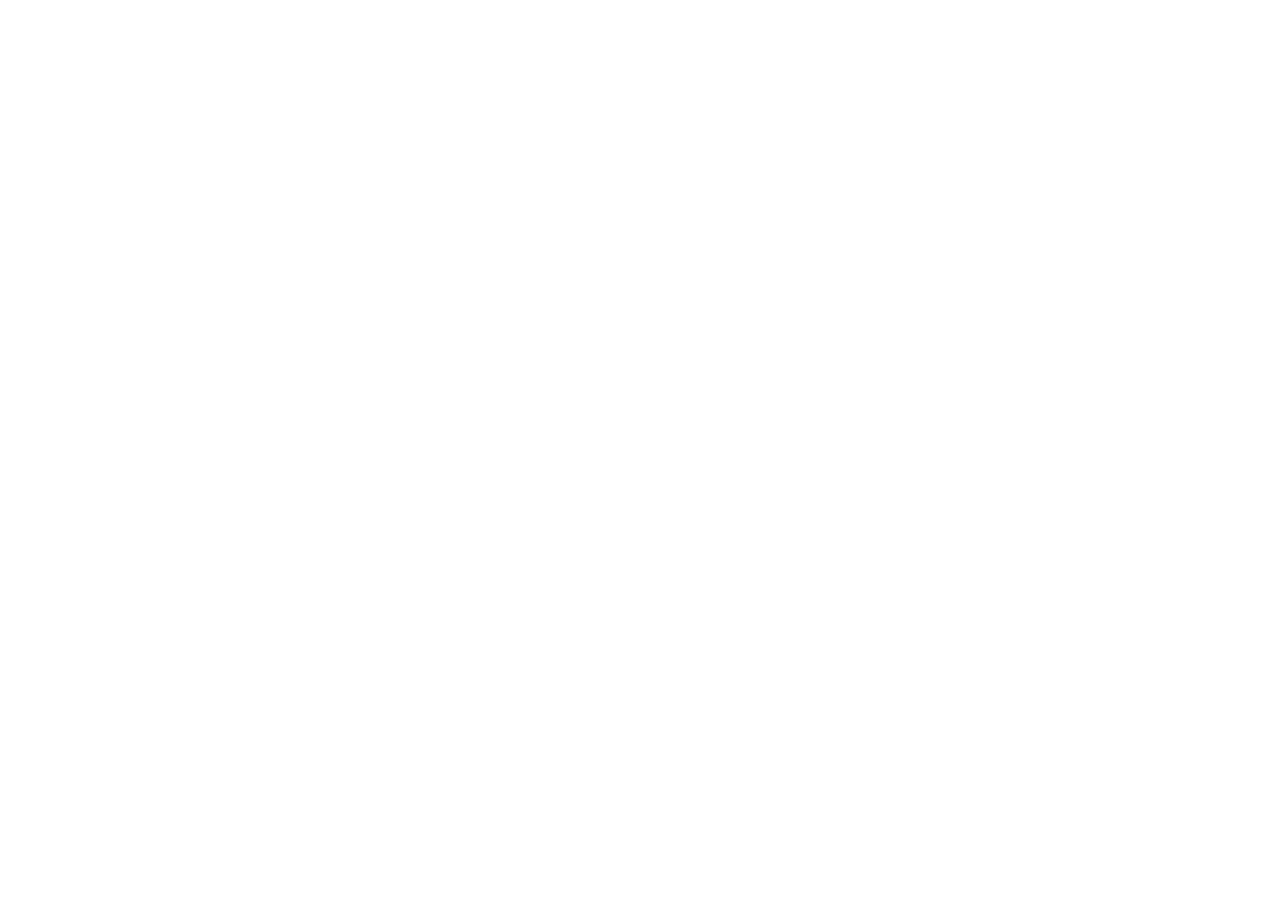
==== index.html @ 66a51fae "First public version" ====
<!DOCTYPE html>
<html>
    <head>
        <title>Counter Overlay</title>
        <meta charset="utf-8">
        <meta name="viewport" content="width=device-width, initial-scale=1.0">
        <link rel="icon" href="data:,">
        <link rel="stylesheet" href="style.css">
    </head>
    <body>
        <div class="counter">
            <div class="counter-title">Címek ma:</div>
            <div class="counter-value" id="counter-today">0</div>
            <div class="counter-extra">Címek összesen: <span id="counter-total">0</span></div>
        </div>
        <script type="module" src="app.js"></script>
    </body>
</html>
---- style.css ----
html, body {
    background: transparent;
    font-family: sans-serif;
    margin: 0;
    padding: 0;
    display: flex;
    justify-content: flex-start;
    align-items: stretch;
    width: 100vw;
    height: 100vh;
    overflow: hidden;
}

.counter {
    flex-grow: 1;
    background: #333;
    color: white;
    padding: 4vh 10vw;
    border-radius: 20px;
    text-align: center;
    box-shadow: 0 4px 10px rgba(0, 0, 0, 0.2);
    opacity: 0;
    transform: translateX(-100%);
    transition: opacity 0.5s ease, transform 0.5s ease;
    display: flex;
    flex-direction: column;
    justify-content: center;
    align-items: center;
}

.counter.visible {
    opacity: 1;
    transform: translateX(0);
}

.counter-title {
    font-size: 16vh;
    font-weight: bold;
}

.counter-value {
    font-size: 30vh;
    font-weight: bold;
    color: #89CFF0;
    margin: 5vh 0;
}

.counter-extra {
    font-size: 12vh;
}
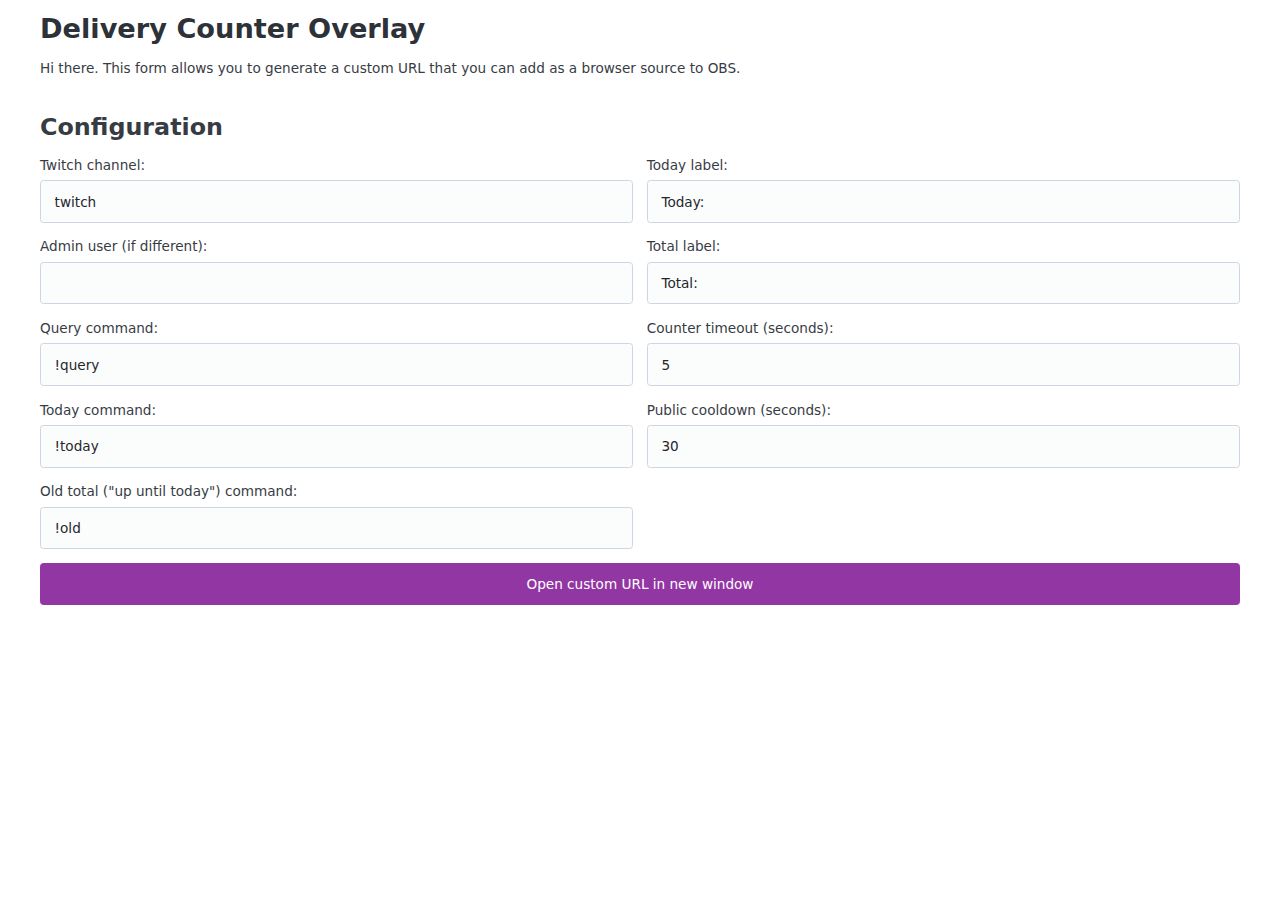
==== commit b9eea784: "Added configuration page & fixed stuff" ====
--- a/index.html
+++ b/index.html
@@ -1,18 +1,59 @@
 <!DOCTYPE html>
 <html>
-    <head>
-        <title>Counter Overlay</title>
-        <meta charset="utf-8">
-        <meta name="viewport" content="width=device-width, initial-scale=1.0">
-        <link rel="icon" href="data:,">
-        <link rel="stylesheet" href="style.css">
-    </head>
-    <body>
-        <div class="counter">
-            <div class="counter-title">Címek ma:</div>
-            <div class="counter-value" id="counter-today">0</div>
-            <div class="counter-extra">Címek összesen: <span id="counter-total">0</span></div>
-        </div>
-        <script type="module" src="app.js"></script>
-    </body>
+
+<head>
+    <title>Configuration | Delivery Counter Overlay</title>
+    <meta charset="utf-8">
+    <meta name="viewport" content="width=device-width, initial-scale=1.0">
+    <link rel="icon" href="data:,">
+    <link rel="stylesheet" href="pico.purple.min.css">
+    <style>
+        :root {
+            --pico-font-size: 85%
+        }
+    </style>
+</head>
+
+<body>
+    <main class="container">
+        <h1>Delivery Counter Overlay</h1>
+        <p>Hi there. This form allows you to generate a custom URL that you can add as a browser source to OBS.</p>
+        <h2>Configuration</h2>
+        <form action="overlay.html" method="get" target="_blank">
+            <div class="grid">
+                <div>
+                    <label for="channel">Twitch channel:</label>
+                    <input type="text" id="channel" name="channel" value="twitch" required><br>
+
+                    <label for="admin">Admin user (if different):</label>
+                    <input type="text" id="admin" name="admin" value=""><br>
+
+                    <label for="command-query">Query command:</label>
+                    <input type="text" id="command-query" name="cmd_query" value="!query" required><br>
+
+                    <label for="command-today">Today command:</label>
+                    <input type="text" id="command-today" name="cmd_today" value="!today" required><br>
+
+                    <label for="command-old">Old total ("up until today") command:</label>
+                    <input type="text" id="command-old" name="cmd_old" value="!old" required><br>
+                </div>
+                <div>
+                    <label for="label-today">Today label:</label>
+                    <input type="text" id="label-today" name="lbl_today" value="Today:" required><br>
+
+                    <label for="label-total">Total label:</label>
+                    <input type="text" id="label-total" name="lbl_total" value="Total:" required><br>
+
+                    <label for="counter-timeout">Counter timeout (seconds):</label>
+                    <input type="number" id="counter-timeout" name="timeout" value="5" min="1" required><br>
+
+                    <label for="public-cooldown">Public cooldown (seconds):</label>
+                    <input type="number" id="public-cooldown" name="cooldown" value="30" min="1" required><br>
+                </div>
+            </div>
+            <button type="submit">Open custom URL in new window</button>
+        </form>
+    </main>
+</body>
+
 </html>--- a/pico.purple.min.css
+++ b/pico.purple.min.css
@@ -0,0 +1,4 @@
+@charset "UTF-8";/*!
+ * Pico CSS ✨ v2.1.1 (https://picocss.com)
+ * Copyright 2019-2025 - Licensed under MIT
+ */:host,:root{--pico-font-family-emoji:"Apple Color Emoji","Segoe UI Emoji","Segoe UI Symbol","Noto Color Emoji";--pico-font-family-sans-serif:system-ui,"Segoe UI",Roboto,Oxygen,Ubuntu,Cantarell,Helvetica,Arial,"Helvetica Neue",sans-serif,var(--pico-font-family-emoji);--pico-font-family-monospace:ui-monospace,SFMono-Regular,"SF Mono",Menlo,Consolas,"Liberation Mono",monospace,var(--pico-font-family-emoji);--pico-font-family:var(--pico-font-family-sans-serif);--pico-line-height:1.5;--pico-font-weight:400;--pico-font-size:100%;--pico-text-underline-offset:0.1rem;--pico-border-radius:0.25rem;--pico-border-width:0.0625rem;--pico-outline-width:0.125rem;--pico-transition:0.2s ease-in-out;--pico-spacing:1rem;--pico-typography-spacing-vertical:1rem;--pico-block-spacing-vertical:var(--pico-spacing);--pico-block-spacing-horizontal:var(--pico-spacing);--pico-grid-column-gap:var(--pico-spacing);--pico-grid-row-gap:var(--pico-spacing);--pico-form-element-spacing-vertical:0.75rem;--pico-form-element-spacing-horizontal:1rem;--pico-group-box-shadow:0 0 0 rgba(0, 0, 0, 0);--pico-group-box-shadow-focus-with-button:0 0 0 var(--pico-outline-width) var(--pico-primary-focus);--pico-group-box-shadow-focus-with-input:0 0 0 0.0625rem var(--pico-form-element-border-color);--pico-modal-overlay-backdrop-filter:blur(0.375rem);--pico-nav-element-spacing-vertical:1rem;--pico-nav-element-spacing-horizontal:0.5rem;--pico-nav-link-spacing-vertical:0.5rem;--pico-nav-link-spacing-horizontal:0.5rem;--pico-nav-breadcrumb-divider:">";--pico-icon-checkbox:url("data:image/svg+xml,%3Csvg xmlns='http://www.w3.org/2000/svg' width='24' height='24' viewBox='0 0 24 24' fill='none' stroke='rgb(255, 255, 255)' stroke-width='4' stroke-linecap='round' stroke-linejoin='round'%3E%3Cpolyline points='20 6 9 17 4 12'%3E%3C/polyline%3E%3C/svg%3E");--pico-icon-minus:url("data:image/svg+xml,%3Csvg xmlns='http://www.w3.org/2000/svg' width='24' height='24' viewBox='0 0 24 24' fill='none' stroke='rgb(255, 255, 255)' stroke-width='4' stroke-linecap='round' stroke-linejoin='round'%3E%3Cline x1='5' y1='12' x2='19' y2='12'%3E%3C/line%3E%3C/svg%3E");--pico-icon-chevron:url("data:image/svg+xml,%3Csvg xmlns='http://www.w3.org/2000/svg' width='24' height='24' viewBox='0 0 24 24' fill='none' stroke='rgb(136, 145, 164)' stroke-width='2' stroke-linecap='round' stroke-linejoin='round'%3E%3Cpolyline points='6 9 12 15 18 9'%3E%3C/polyline%3E%3C/svg%3E");--pico-icon-date:url("data:image/svg+xml,%3Csvg xmlns='http://www.w3.org/2000/svg' width='24' height='24' viewBox='0 0 24 24' fill='none' stroke='rgb(136, 145, 164)' stroke-width='2' stroke-linecap='round' stroke-linejoin='round'%3E%3Crect x='3' y='4' width='18' height='18' rx='2' ry='2'%3E%3C/rect%3E%3Cline x1='16' y1='2' x2='16' y2='6'%3E%3C/line%3E%3Cline x1='8' y1='2' x2='8' y2='6'%3E%3C/line%3E%3Cline x1='3' y1='10' x2='21' y2='10'%3E%3C/line%3E%3C/svg%3E");--pico-icon-time:url("data:image/svg+xml,%3Csvg xmlns='http://www.w3.org/2000/svg' width='24' height='24' viewBox='0 0 24 24' fill='none' stroke='rgb(136, 145, 164)' stroke-width='2' stroke-linecap='round' stroke-linejoin='round'%3E%3Ccircle cx='12' cy='12' r='10'%3E%3C/circle%3E%3Cpolyline points='12 6 12 12 16 14'%3E%3C/polyline%3E%3C/svg%3E");--pico-icon-search:url("data:image/svg+xml,%3Csvg xmlns='http://www.w3.org/2000/svg' width='24' height='24' viewBox='0 0 24 24' fill='none' stroke='rgb(136, 145, 164)' stroke-width='1.5' stroke-linecap='round' stroke-linejoin='round'%3E%3Ccircle cx='11' cy='11' r='8'%3E%3C/circle%3E%3Cline x1='21' y1='21' x2='16.65' y2='16.65'%3E%3C/line%3E%3C/svg%3E");--pico-icon-close:url("data:image/svg+xml,%3Csvg xmlns='http://www.w3.org/2000/svg' width='24' height='24' viewBox='0 0 24 24' fill='none' stroke='rgb(136, 145, 164)' stroke-width='3' stroke-linecap='round' stroke-linejoin='round'%3E%3Cline x1='18' y1='6' x2='6' y2='18'%3E%3C/line%3E%3Cline x1='6' y1='6' x2='18' y2='18'%3E%3C/line%3E%3C/svg%3E");--pico-icon-loading:url("data:image/svg+xml,%3Csvg fill='none' height='24' width='24' viewBox='0 0 24 24' xmlns='http://www.w3.org/2000/svg' %3E%3Cstyle%3E g %7B animation: rotate 2s linear infinite; transform-origin: center center; %7D circle %7B stroke-dasharray: 75,100; stroke-dashoffset: -5; animation: dash 1.5s ease-in-out infinite; stroke-linecap: round; %7D @keyframes rotate %7B 0%25 %7B transform: rotate(0deg); %7D 100%25 %7B transform: rotate(360deg); %7D %7D @keyframes dash %7B 0%25 %7B stroke-dasharray: 1,100; stroke-dashoffset: 0; %7D 50%25 %7B stroke-dasharray: 44.5,100; stroke-dashoffset: -17.5; %7D 100%25 %7B stroke-dasharray: 44.5,100; stroke-dashoffset: -62; %7D %7D %3C/style%3E%3Cg%3E%3Ccircle cx='12' cy='12' r='10' fill='none' stroke='rgb(136, 145, 164)' stroke-width='4' /%3E%3C/g%3E%3C/svg%3E")}@media (min-width:576px){:host,:root{--pico-font-size:106.25%}}@media (min-width:768px){:host,:root{--pico-font-size:112.5%}}@media (min-width:1024px){:host,:root{--pico-font-size:118.75%}}@media (min-width:1280px){:host,:root{--pico-font-size:125%}}@media (min-width:1536px){:host,:root{--pico-font-size:131.25%}}a{--pico-text-decoration:underline}a.contrast,a.secondary{--pico-text-decoration:underline}small{--pico-font-size:0.875em}h1,h2,h3,h4,h5,h6{--pico-font-weight:700}h1{--pico-font-size:2rem;--pico-line-height:1.125;--pico-typography-spacing-top:3rem}h2{--pico-font-size:1.75rem;--pico-line-height:1.15;--pico-typography-spacing-top:2.625rem}h3{--pico-font-size:1.5rem;--pico-line-height:1.175;--pico-typography-spacing-top:2.25rem}h4{--pico-font-size:1.25rem;--pico-line-height:1.2;--pico-typography-spacing-top:1.874rem}h5{--pico-font-size:1.125rem;--pico-line-height:1.225;--pico-typography-spacing-top:1.6875rem}h6{--pico-font-size:1rem;--pico-line-height:1.25;--pico-typography-spacing-top:1.5rem}tfoot td,tfoot th,thead td,thead th{--pico-font-weight:600;--pico-border-width:0.1875rem}code,kbd,pre,samp{--pico-font-family:var(--pico-font-family-monospace)}kbd{--pico-font-weight:bolder}:where(select,textarea),input:not([type=submit],[type=button],[type=reset],[type=checkbox],[type=radio],[type=file]){--pico-outline-width:0.0625rem}[type=search]{--pico-border-radius:5rem}[type=checkbox],[type=radio]{--pico-border-width:0.125rem}[type=checkbox][role=switch]{--pico-border-width:0.1875rem}details.dropdown summary:not([role=button]){--pico-outline-width:0.0625rem}nav details.dropdown summary:focus-visible{--pico-outline-width:0.125rem}[role=search]{--pico-border-radius:5rem}[role=group]:has(button.secondary:focus,[type=submit].secondary:focus,[type=button].secondary:focus,[role=button].secondary:focus),[role=search]:has(button.secondary:focus,[type=submit].secondary:focus,[type=button].secondary:focus,[role=button].secondary:focus){--pico-group-box-shadow-focus-with-button:0 0 0 var(--pico-outline-width) var(--pico-secondary-focus)}[role=group]:has(button.contrast:focus,[type=submit].contrast:focus,[type=button].contrast:focus,[role=button].contrast:focus),[role=search]:has(button.contrast:focus,[type=submit].contrast:focus,[type=button].contrast:focus,[role=button].contrast:focus){--pico-group-box-shadow-focus-with-button:0 0 0 var(--pico-outline-width) var(--pico-contrast-focus)}[role=group] [role=button],[role=group] [type=button],[role=group] [type=submit],[role=group] button,[role=search] [role=button],[role=search] [type=button],[role=search] [type=submit],[role=search] button{--pico-form-element-spacing-horizontal:2rem}details summary[role=button]:not(.outline)::after{filter:brightness(0) invert(1)}[aria-busy=true]:not(input,select,textarea):is(button,[type=submit],[type=button],[type=reset],[role=button]):not(.outline)::before{filter:brightness(0) invert(1)}:host(:not([data-theme=dark])),:root:not([data-theme=dark]),[data-theme=light]{color-scheme:light;--pico-background-color:#fff;--pico-color:#373c44;--pico-text-selection-color:rgba(205, 104, 224, 0.25);--pico-muted-color:#646b79;--pico-muted-border-color:rgb(231, 234, 239.5);--pico-primary:#aa40bf;--pico-primary-background:#9236a4;--pico-primary-border:var(--pico-primary-background);--pico-primary-underline:rgba(170, 64, 191, 0.5);--pico-primary-hover:#802e90;--pico-primary-hover-background:#802e90;--pico-primary-hover-border:var(--pico-primary-hover-background);--pico-primary-hover-underline:var(--pico-primary-hover);--pico-primary-focus:rgba(205, 104, 224, 0.5);--pico-primary-inverse:#fff;--pico-secondary:#5d6b89;--pico-secondary-background:#525f7a;--pico-secondary-border:var(--pico-secondary-background);--pico-secondary-underline:rgba(93, 107, 137, 0.5);--pico-secondary-hover:#48536b;--pico-secondary-hover-background:#48536b;--pico-secondary-hover-border:var(--pico-secondary-hover-background);--pico-secondary-hover-underline:var(--pico-secondary-hover);--pico-secondary-focus:rgba(93, 107, 137, 0.25);--pico-secondary-inverse:#fff;--pico-contrast:#181c25;--pico-contrast-background:#181c25;--pico-contrast-border:var(--pico-contrast-background);--pico-contrast-underline:rgba(24, 28, 37, 0.5);--pico-contrast-hover:#000;--pico-contrast-hover-background:#000;--pico-contrast-hover-border:var(--pico-contrast-hover-background);--pico-contrast-hover-underline:var(--pico-secondary-hover);--pico-contrast-focus:rgba(93, 107, 137, 0.25);--pico-contrast-inverse:#fff;--pico-box-shadow:0.0145rem 0.029rem 0.174rem rgba(129, 145, 181, 0.01698),0.0335rem 0.067rem 0.402rem rgba(129, 145, 181, 0.024),0.0625rem 0.125rem 0.75rem rgba(129, 145, 181, 0.03),0.1125rem 0.225rem 1.35rem rgba(129, 145, 181, 0.036),0.2085rem 0.417rem 2.502rem rgba(129, 145, 181, 0.04302),0.5rem 1rem 6rem rgba(129, 145, 181, 0.06),0 0 0 0.0625rem rgba(129, 145, 181, 0.015);--pico-h1-color:#2d3138;--pico-h2-color:#373c44;--pico-h3-color:#424751;--pico-h4-color:#4d535e;--pico-h5-color:#5c6370;--pico-h6-color:#646b79;--pico-mark-background-color:rgb(252.5, 230.5, 191.5);--pico-mark-color:#0f1114;--pico-ins-color:rgb(28.5, 105.5, 84);--pico-del-color:rgb(136, 56.5, 53);--pico-blockquote-border-color:var(--pico-muted-border-color);--pico-blockquote-footer-color:var(--pico-muted-color);--pico-button-box-shadow:0 0 0 rgba(0, 0, 0, 0);--pico-button-hover-box-shadow:0 0 0 rgba(0, 0, 0, 0);--pico-table-border-color:var(--pico-muted-border-color);--pico-table-row-stripped-background-color:rgba(111, 120, 135, 0.0375);--pico-code-background-color:rgb(243, 244.5, 246.75);--pico-code-color:#646b79;--pico-code-kbd-background-color:var(--pico-color);--pico-code-kbd-color:var(--pico-background-color);--pico-form-element-background-color:rgb(251, 251.5, 252.25);--pico-form-element-selected-background-color:#dfe3eb;--pico-form-element-border-color:#cfd5e2;--pico-form-element-color:#23262c;--pico-form-element-placeholder-color:var(--pico-muted-color);--pico-form-element-active-background-color:#fff;--pico-form-element-active-border-color:var(--pico-primary-border);--pico-form-element-focus-color:var(--pico-primary-border);--pico-form-element-disabled-opacity:0.5;--pico-form-element-invalid-border-color:rgb(183.5, 105.5, 106.5);--pico-form-element-invalid-active-border-color:rgb(200.25, 79.25, 72.25);--pico-form-element-invalid-focus-color:var(--pico-form-element-invalid-active-border-color);--pico-form-element-valid-border-color:rgb(76, 154.5, 137.5);--pico-form-element-valid-active-border-color:rgb(39, 152.75, 118.75);--pico-form-element-valid-focus-color:var(--pico-form-element-valid-active-border-color);--pico-switch-background-color:#bfc7d9;--pico-switch-checked-background-color:var(--pico-primary-background);--pico-switch-color:#fff;--pico-switch-thumb-box-shadow:0 0 0 rgba(0, 0, 0, 0);--pico-range-border-color:#dfe3eb;--pico-range-active-border-color:#bfc7d9;--pico-range-thumb-border-color:var(--pico-background-color);--pico-range-thumb-color:var(--pico-secondary-background);--pico-range-thumb-active-color:var(--pico-primary-background);--pico-accordion-border-color:var(--pico-muted-border-color);--pico-accordion-active-summary-color:var(--pico-primary-hover);--pico-accordion-close-summary-color:var(--pico-color);--pico-accordion-open-summary-color:var(--pico-muted-color);--pico-card-background-color:var(--pico-background-color);--pico-card-border-color:var(--pico-muted-border-color);--pico-card-box-shadow:var(--pico-box-shadow);--pico-card-sectioning-background-color:rgb(251, 251.5, 252.25);--pico-dropdown-background-color:#fff;--pico-dropdown-border-color:#eff1f4;--pico-dropdown-box-shadow:var(--pico-box-shadow);--pico-dropdown-color:var(--pico-color);--pico-dropdown-hover-background-color:#eff1f4;--pico-loading-spinner-opacity:0.5;--pico-modal-overlay-background-color:rgba(232, 234, 237, 0.75);--pico-progress-background-color:#dfe3eb;--pico-progress-color:var(--pico-primary-background);--pico-tooltip-background-color:var(--pico-contrast-background);--pico-tooltip-color:var(--pico-contrast-inverse);--pico-icon-valid:url("data:image/svg+xml,%3Csvg xmlns='http://www.w3.org/2000/svg' width='24' height='24' viewBox='0 0 24 24' fill='none' stroke='rgb(76, 154.5, 137.5)' stroke-width='2' stroke-linecap='round' stroke-linejoin='round'%3E%3Cpolyline points='20 6 9 17 4 12'%3E%3C/polyline%3E%3C/svg%3E");--pico-icon-invalid:url("data:image/svg+xml,%3Csvg xmlns='http://www.w3.org/2000/svg' width='24' height='24' viewBox='0 0 24 24' fill='none' stroke='rgb(200.25, 79.25, 72.25)' stroke-width='2' stroke-linecap='round' stroke-linejoin='round'%3E%3Ccircle cx='12' cy='12' r='10'%3E%3C/circle%3E%3Cline x1='12' y1='8' x2='12' y2='12'%3E%3C/line%3E%3Cline x1='12' y1='16' x2='12.01' y2='16'%3E%3C/line%3E%3C/svg%3E")}:host(:not([data-theme=dark])) input:is([type=submit],[type=button],[type=reset],[type=checkbox],[type=radio],[type=file]),:root:not([data-theme=dark]) input:is([type=submit],[type=button],[type=reset],[type=checkbox],[type=radio],[type=file]),[data-theme=light] input:is([type=submit],[type=button],[type=reset],[type=checkbox],[type=radio],[type=file]){--pico-form-element-focus-color:var(--pico-primary-focus)}@media only screen and (prefers-color-scheme:dark){:host(:not([data-theme])),:root:not([data-theme]){color-scheme:dark;--pico-background-color:rgb(19, 22.5, 30.5);--pico-color:#c2c7d0;--pico-text-selection-color:rgba(212, 125, 228, 0.1875);--pico-muted-color:#7b8495;--pico-muted-border-color:#202632;--pico-primary:#d47de4;--pico-primary-background:#9236a4;--pico-primary-border:var(--pico-primary-background);--pico-primary-underline:rgba(212, 125, 228, 0.5);--pico-primary-hover:#e2a3eb;--pico-primary-hover-background:#aa40bf;--pico-primary-hover-border:var(--pico-primary-hover-background);--pico-primary-hover-underline:var(--pico-primary-hover);--pico-primary-focus:rgba(212, 125, 228, 0.375);--pico-primary-inverse:#fff;--pico-secondary:#969eaf;--pico-secondary-background:#525f7a;--pico-secondary-border:var(--pico-secondary-background);--pico-secondary-underline:rgba(150, 158, 175, 0.5);--pico-secondary-hover:#b3b9c5;--pico-secondary-hover-background:#5d6b89;--pico-secondary-hover-border:var(--pico-secondary-hover-background);--pico-secondary-hover-underline:var(--pico-secondary-hover);--pico-secondary-focus:rgba(144, 158, 190, 0.25);--pico-secondary-inverse:#fff;--pico-contrast:#dfe3eb;--pico-contrast-background:#eff1f4;--pico-contrast-border:var(--pico-contrast-background);--pico-contrast-underline:rgba(223, 227, 235, 0.5);--pico-contrast-hover:#fff;--pico-contrast-hover-background:#fff;--pico-contrast-hover-border:var(--pico-contrast-hover-background);--pico-contrast-hover-underline:var(--pico-contrast-hover);--pico-contrast-focus:rgba(207, 213, 226, 0.25);--pico-contrast-inverse:#000;--pico-box-shadow:0.0145rem 0.029rem 0.174rem rgba(7, 8.5, 12, 0.01698),0.0335rem 0.067rem 0.402rem rgba(7, 8.5, 12, 0.024),0.0625rem 0.125rem 0.75rem rgba(7, 8.5, 12, 0.03),0.1125rem 0.225rem 1.35rem rgba(7, 8.5, 12, 0.036),0.2085rem 0.417rem 2.502rem rgba(7, 8.5, 12, 0.04302),0.5rem 1rem 6rem rgba(7, 8.5, 12, 0.06),0 0 0 0.0625rem rgba(7, 8.5, 12, 0.015);--pico-h1-color:#f0f1f3;--pico-h2-color:#e0e3e7;--pico-h3-color:#c2c7d0;--pico-h4-color:#b3b9c5;--pico-h5-color:#a4acba;--pico-h6-color:#8891a4;--pico-mark-background-color:#014063;--pico-mark-color:#fff;--pico-ins-color:#62af9a;--pico-del-color:rgb(205.5, 126, 123);--pico-blockquote-border-color:var(--pico-muted-border-color);--pico-blockquote-footer-color:var(--pico-muted-color);--pico-button-box-shadow:0 0 0 rgba(0, 0, 0, 0);--pico-button-hover-box-shadow:0 0 0 rgba(0, 0, 0, 0);--pico-table-border-color:var(--pico-muted-border-color);--pico-table-row-stripped-background-color:rgba(111, 120, 135, 0.0375);--pico-code-background-color:rgb(26, 30.5, 40.25);--pico-code-color:#8891a4;--pico-code-kbd-background-color:var(--pico-color);--pico-code-kbd-color:var(--pico-background-color);--pico-form-element-background-color:rgb(28, 33, 43.5);--pico-form-element-selected-background-color:#2a3140;--pico-form-element-border-color:#2a3140;--pico-form-element-color:#e0e3e7;--pico-form-element-placeholder-color:#8891a4;--pico-form-element-active-background-color:rgb(26, 30.5, 40.25);--pico-form-element-active-border-color:var(--pico-primary-border);--pico-form-element-focus-color:var(--pico-primary-border);--pico-form-element-disabled-opacity:0.5;--pico-form-element-invalid-border-color:rgb(149.5, 74, 80);--pico-form-element-invalid-active-border-color:rgb(183.25, 63.5, 59);--pico-form-element-invalid-focus-color:var(--pico-form-element-invalid-active-border-color);--pico-form-element-valid-border-color:#2a7b6f;--pico-form-element-valid-active-border-color:rgb(22, 137, 105.5);--pico-form-element-valid-focus-color:var(--pico-form-element-valid-active-border-color);--pico-switch-background-color:#333c4e;--pico-switch-checked-background-color:var(--pico-primary-background);--pico-switch-color:#fff;--pico-switch-thumb-box-shadow:0 0 0 rgba(0, 0, 0, 0);--pico-range-border-color:#202632;--pico-range-active-border-color:#2a3140;--pico-range-thumb-border-color:var(--pico-background-color);--pico-range-thumb-color:var(--pico-secondary-background);--pico-range-thumb-active-color:var(--pico-primary-background);--pico-accordion-border-color:var(--pico-muted-border-color);--pico-accordion-active-summary-color:var(--pico-primary-hover);--pico-accordion-close-summary-color:var(--pico-color);--pico-accordion-open-summary-color:var(--pico-muted-color);--pico-card-background-color:#181c25;--pico-card-border-color:var(--pico-card-background-color);--pico-card-box-shadow:var(--pico-box-shadow);--pico-card-sectioning-background-color:rgb(26, 30.5, 40.25);--pico-dropdown-background-color:#181c25;--pico-dropdown-border-color:#202632;--pico-dropdown-box-shadow:var(--pico-box-shadow);--pico-dropdown-color:var(--pico-color);--pico-dropdown-hover-background-color:#202632;--pico-loading-spinner-opacity:0.5;--pico-modal-overlay-background-color:rgba(7.5, 8.5, 10, 0.75);--pico-progress-background-color:#202632;--pico-progress-color:var(--pico-primary-background);--pico-tooltip-background-color:var(--pico-contrast-background);--pico-tooltip-color:var(--pico-contrast-inverse);--pico-icon-valid:url("data:image/svg+xml,%3Csvg xmlns='http://www.w3.org/2000/svg' width='24' height='24' viewBox='0 0 24 24' fill='none' stroke='rgb(42, 123, 111)' stroke-width='2' stroke-linecap='round' stroke-linejoin='round'%3E%3Cpolyline points='20 6 9 17 4 12'%3E%3C/polyline%3E%3C/svg%3E");--pico-icon-invalid:url("data:image/svg+xml,%3Csvg xmlns='http://www.w3.org/2000/svg' width='24' height='24' viewBox='0 0 24 24' fill='none' stroke='rgb(149.5, 74, 80)' stroke-width='2' stroke-linecap='round' stroke-linejoin='round'%3E%3Ccircle cx='12' cy='12' r='10'%3E%3C/circle%3E%3Cline x1='12' y1='8' x2='12' y2='12'%3E%3C/line%3E%3Cline x1='12' y1='16' x2='12.01' y2='16'%3E%3C/line%3E%3C/svg%3E")}:host(:not([data-theme])) input:is([type=submit],[type=button],[type=reset],[type=checkbox],[type=radio],[type=file]),:root:not([data-theme]) input:is([type=submit],[type=button],[type=reset],[type=checkbox],[type=radio],[type=file]){--pico-form-element-focus-color:var(--pico-primary-focus)}:host(:not([data-theme])) details summary[role=button].contrast:not(.outline)::after,:root:not([data-theme]) details summary[role=button].contrast:not(.outline)::after{filter:brightness(0)}:host(:not([data-theme])) [aria-busy=true]:not(input,select,textarea).contrast:is(button,[type=submit],[type=button],[type=reset],[role=button]):not(.outline)::before,:root:not([data-theme]) [aria-busy=true]:not(input,select,textarea).contrast:is(button,[type=submit],[type=button],[type=reset],[role=button]):not(.outline)::before{filter:brightness(0)}}[data-theme=dark]{color-scheme:dark;--pico-background-color:rgb(19, 22.5, 30.5);--pico-color:#c2c7d0;--pico-text-selection-color:rgba(212, 125, 228, 0.1875);--pico-muted-color:#7b8495;--pico-muted-border-color:#202632;--pico-primary:#d47de4;--pico-primary-background:#9236a4;--pico-primary-border:var(--pico-primary-background);--pico-primary-underline:rgba(212, 125, 228, 0.5);--pico-primary-hover:#e2a3eb;--pico-primary-hover-background:#aa40bf;--pico-primary-hover-border:var(--pico-primary-hover-background);--pico-primary-hover-underline:var(--pico-primary-hover);--pico-primary-focus:rgba(212, 125, 228, 0.375);--pico-primary-inverse:#fff;--pico-secondary:#969eaf;--pico-secondary-background:#525f7a;--pico-secondary-border:var(--pico-secondary-background);--pico-secondary-underline:rgba(150, 158, 175, 0.5);--pico-secondary-hover:#b3b9c5;--pico-secondary-hover-background:#5d6b89;--pico-secondary-hover-border:var(--pico-secondary-hover-background);--pico-secondary-hover-underline:var(--pico-secondary-hover);--pico-secondary-focus:rgba(144, 158, 190, 0.25);--pico-secondary-inverse:#fff;--pico-contrast:#dfe3eb;--pico-contrast-background:#eff1f4;--pico-contrast-border:var(--pico-contrast-background);--pico-contrast-underline:rgba(223, 227, 235, 0.5);--pico-contrast-hover:#fff;--pico-contrast-hover-background:#fff;--pico-contrast-hover-border:var(--pico-contrast-hover-background);--pico-contrast-hover-underline:var(--pico-contrast-hover);--pico-contrast-focus:rgba(207, 213, 226, 0.25);--pico-contrast-inverse:#000;--pico-box-shadow:0.0145rem 0.029rem 0.174rem rgba(7, 8.5, 12, 0.01698),0.0335rem 0.067rem 0.402rem rgba(7, 8.5, 12, 0.024),0.0625rem 0.125rem 0.75rem rgba(7, 8.5, 12, 0.03),0.1125rem 0.225rem 1.35rem rgba(7, 8.5, 12, 0.036),0.2085rem 0.417rem 2.502rem rgba(7, 8.5, 12, 0.04302),0.5rem 1rem 6rem rgba(7, 8.5, 12, 0.06),0 0 0 0.0625rem rgba(7, 8.5, 12, 0.015);--pico-h1-color:#f0f1f3;--pico-h2-color:#e0e3e7;--pico-h3-color:#c2c7d0;--pico-h4-color:#b3b9c5;--pico-h5-color:#a4acba;--pico-h6-color:#8891a4;--pico-mark-background-color:#014063;--pico-mark-color:#fff;--pico-ins-color:#62af9a;--pico-del-color:rgb(205.5, 126, 123);--pico-blockquote-border-color:var(--pico-muted-border-color);--pico-blockquote-footer-color:var(--pico-muted-color);--pico-button-box-shadow:0 0 0 rgba(0, 0, 0, 0);--pico-button-hover-box-shadow:0 0 0 rgba(0, 0, 0, 0);--pico-table-border-color:var(--pico-muted-border-color);--pico-table-row-stripped-background-color:rgba(111, 120, 135, 0.0375);--pico-code-background-color:rgb(26, 30.5, 40.25);--pico-code-color:#8891a4;--pico-code-kbd-background-color:var(--pico-color);--pico-code-kbd-color:var(--pico-background-color);--pico-form-element-background-color:rgb(28, 33, 43.5);--pico-form-element-selected-background-color:#2a3140;--pico-form-element-border-color:#2a3140;--pico-form-element-color:#e0e3e7;--pico-form-element-placeholder-color:#8891a4;--pico-form-element-active-background-color:rgb(26, 30.5, 40.25);--pico-form-element-active-border-color:var(--pico-primary-border);--pico-form-element-focus-color:var(--pico-primary-border);--pico-form-element-disabled-opacity:0.5;--pico-form-element-invalid-border-color:rgb(149.5, 74, 80);--pico-form-element-invalid-active-border-color:rgb(183.25, 63.5, 59);--pico-form-element-invalid-focus-color:var(--pico-form-element-invalid-active-border-color);--pico-form-element-valid-border-color:#2a7b6f;--pico-form-element-valid-active-border-color:rgb(22, 137, 105.5);--pico-form-element-valid-focus-color:var(--pico-form-element-valid-active-border-color);--pico-switch-background-color:#333c4e;--pico-switch-checked-background-color:var(--pico-primary-background);--pico-switch-color:#fff;--pico-switch-thumb-box-shadow:0 0 0 rgba(0, 0, 0, 0);--pico-range-border-color:#202632;--pico-range-active-border-color:#2a3140;--pico-range-thumb-border-color:var(--pico-background-color);--pico-range-thumb-color:var(--pico-secondary-background);--pico-range-thumb-active-color:var(--pico-primary-background);--pico-accordion-border-color:var(--pico-muted-border-color);--pico-accordion-active-summary-color:var(--pico-primary-hover);--pico-accordion-close-summary-color:var(--pico-color);--pico-accordion-open-summary-color:var(--pico-muted-color);--pico-card-background-color:#181c25;--pico-card-border-color:var(--pico-card-background-color);--pico-card-box-shadow:var(--pico-box-shadow);--pico-card-sectioning-background-color:rgb(26, 30.5, 40.25);--pico-dropdown-background-color:#181c25;--pico-dropdown-border-color:#202632;--pico-dropdown-box-shadow:var(--pico-box-shadow);--pico-dropdown-color:var(--pico-color);--pico-dropdown-hover-background-color:#202632;--pico-loading-spinner-opacity:0.5;--pico-modal-overlay-background-color:rgba(7.5, 8.5, 10, 0.75);--pico-progress-background-color:#202632;--pico-progress-color:var(--pico-primary-background);--pico-tooltip-background-color:var(--pico-contrast-background);--pico-tooltip-color:var(--pico-contrast-inverse);--pico-icon-valid:url("data:image/svg+xml,%3Csvg xmlns='http://www.w3.org/2000/svg' width='24' height='24' viewBox='0 0 24 24' fill='none' stroke='rgb(42, 123, 111)' stroke-width='2' stroke-linecap='round' stroke-linejoin='round'%3E%3Cpolyline points='20 6 9 17 4 12'%3E%3C/polyline%3E%3C/svg%3E");--pico-icon-invalid:url("data:image/svg+xml,%3Csvg xmlns='http://www.w3.org/2000/svg' width='24' height='24' viewBox='0 0 24 24' fill='none' stroke='rgb(149.5, 74, 80)' stroke-width='2' stroke-linecap='round' stroke-linejoin='round'%3E%3Ccircle cx='12' cy='12' r='10'%3E%3C/circle%3E%3Cline x1='12' y1='8' x2='12' y2='12'%3E%3C/line%3E%3Cline x1='12' y1='16' x2='12.01' y2='16'%3E%3C/line%3E%3C/svg%3E")}[data-theme=dark] input:is([type=submit],[type=button],[type=reset],[type=checkbox],[type=radio],[type=file]){--pico-form-element-focus-color:var(--pico-primary-focus)}[data-theme=dark] details summary[role=button].contrast:not(.outline)::after{filter:brightness(0)}[data-theme=dark] [aria-busy=true]:not(input,select,textarea).contrast:is(button,[type=submit],[type=button],[type=reset],[role=button]):not(.outline)::before{filter:brightness(0)}[type=checkbox],[type=radio],[type=range],progress{accent-color:var(--pico-primary)}*,::after,::before{box-sizing:border-box;background-repeat:no-repeat}::after,::before{text-decoration:inherit;vertical-align:inherit}:where(:host),:where(:root){-webkit-tap-highlight-color:transparent;-webkit-text-size-adjust:100%;-moz-text-size-adjust:100%;text-size-adjust:100%;background-color:var(--pico-background-color);color:var(--pico-color);font-weight:var(--pico-font-weight);font-size:var(--pico-font-size);line-height:var(--pico-line-height);font-family:var(--pico-font-family);text-underline-offset:var(--pico-text-underline-offset);text-rendering:optimizeLegibility;overflow-wrap:break-word;-moz-tab-size:4;-o-tab-size:4;tab-size:4}body{width:100%;margin:0}main{display:block}body>footer,body>header,body>main{padding-block:var(--pico-block-spacing-vertical)}section{margin-bottom:var(--pico-block-spacing-vertical)}.container,.container-fluid{width:100%;margin-right:auto;margin-left:auto;padding-right:var(--pico-spacing);padding-left:var(--pico-spacing)}@media (min-width:576px){.container{max-width:510px;padding-right:0;padding-left:0}}@media (min-width:768px){.container{max-width:700px}}@media (min-width:1024px){.container{max-width:950px}}@media (min-width:1280px){.container{max-width:1200px}}@media (min-width:1536px){.container{max-width:1450px}}.grid{grid-column-gap:var(--pico-grid-column-gap);grid-row-gap:var(--pico-grid-row-gap);display:grid;grid-template-columns:1fr}@media (min-width:768px){.grid{grid-template-columns:repeat(auto-fit,minmax(0%,1fr))}}.grid>*{min-width:0}.overflow-auto{overflow:auto}b,strong{font-weight:bolder}sub,sup{position:relative;font-size:.75em;line-height:0;vertical-align:baseline}sub{bottom:-.25em}sup{top:-.5em}address,blockquote,dl,ol,p,pre,table,ul{margin-top:0;margin-bottom:var(--pico-typography-spacing-vertical);color:var(--pico-color);font-style:normal;font-weight:var(--pico-font-weight)}h1,h2,h3,h4,h5,h6{margin-top:0;margin-bottom:var(--pico-typography-spacing-vertical);color:var(--pico-color);font-weight:var(--pico-font-weight);font-size:var(--pico-font-size);line-height:var(--pico-line-height);font-family:var(--pico-font-family)}h1{--pico-color:var(--pico-h1-color)}h2{--pico-color:var(--pico-h2-color)}h3{--pico-color:var(--pico-h3-color)}h4{--pico-color:var(--pico-h4-color)}h5{--pico-color:var(--pico-h5-color)}h6{--pico-color:var(--pico-h6-color)}:where(article,address,blockquote,dl,figure,form,ol,p,pre,table,ul)~:is(h1,h2,h3,h4,h5,h6){margin-top:var(--pico-typography-spacing-top)}p{margin-bottom:var(--pico-typography-spacing-vertical)}hgroup{margin-bottom:var(--pico-typography-spacing-vertical)}hgroup>*{margin-top:0;margin-bottom:0}hgroup>:not(:first-child):last-child{--pico-color:var(--pico-muted-color);--pico-font-weight:unset;font-size:1rem}:where(ol,ul) li{margin-bottom:calc(var(--pico-typography-spacing-vertical) * .25)}:where(dl,ol,ul) :where(dl,ol,ul){margin:0;margin-top:calc(var(--pico-typography-spacing-vertical) * .25)}ul li{list-style:square}mark{padding:.125rem .25rem;background-color:var(--pico-mark-background-color);color:var(--pico-mark-color);vertical-align:baseline}blockquote{display:block;margin:var(--pico-typography-spacing-vertical) 0;padding:var(--pico-spacing);border-right:none;border-left:.25rem solid var(--pico-blockquote-border-color);border-inline-start:0.25rem solid var(--pico-blockquote-border-color);border-inline-end:none}blockquote footer{margin-top:calc(var(--pico-typography-spacing-vertical) * .5);color:var(--pico-blockquote-footer-color)}abbr[title]{border-bottom:1px dotted;text-decoration:none;cursor:help}ins{color:var(--pico-ins-color);text-decoration:none}del{color:var(--pico-del-color)}::-moz-selection{background-color:var(--pico-text-selection-color)}::selection{background-color:var(--pico-text-selection-color)}:where(a:not([role=button])),[role=link]{--pico-color:var(--pico-primary);--pico-background-color:transparent;--pico-underline:var(--pico-primary-underline);outline:0;background-color:var(--pico-background-color);color:var(--pico-color);-webkit-text-decoration:var(--pico-text-decoration);text-decoration:var(--pico-text-decoration);text-decoration-color:var(--pico-underline);text-underline-offset:0.125em;transition:background-color var(--pico-transition),color var(--pico-transition),box-shadow var(--pico-transition),-webkit-text-decoration var(--pico-transition);transition:background-color var(--pico-transition),color var(--pico-transition),text-decoration var(--pico-transition),box-shadow var(--pico-transition);transition:background-color var(--pico-transition),color var(--pico-transition),text-decoration var(--pico-transition),box-shadow var(--pico-transition),-webkit-text-decoration var(--pico-transition)}:where(a:not([role=button])):is([aria-current]:not([aria-current=false]),:hover,:active,:focus),[role=link]:is([aria-current]:not([aria-current=false]),:hover,:active,:focus){--pico-color:var(--pico-primary-hover);--pico-underline:var(--pico-primary-hover-underline);--pico-text-decoration:underline}:where(a:not([role=button])):focus-visible,[role=link]:focus-visible{box-shadow:0 0 0 var(--pico-outline-width) var(--pico-primary-focus)}:where(a:not([role=button])).secondary,[role=link].secondary{--pico-color:var(--pico-secondary);--pico-underline:var(--pico-secondary-underline)}:where(a:not([role=button])).secondary:is([aria-current]:not([aria-current=false]),:hover,:active,:focus),[role=link].secondary:is([aria-current]:not([aria-current=false]),:hover,:active,:focus){--pico-color:var(--pico-secondary-hover);--pico-underline:var(--pico-secondary-hover-underline)}:where(a:not([role=button])).contrast,[role=link].contrast{--pico-color:var(--pico-contrast);--pico-underline:var(--pico-contrast-underline)}:where(a:not([role=button])).contrast:is([aria-current]:not([aria-current=false]),:hover,:active,:focus),[role=link].contrast:is([aria-current]:not([aria-current=false]),:hover,:active,:focus){--pico-color:var(--pico-contrast-hover);--pico-underline:var(--pico-contrast-hover-underline)}a[role=button]{display:inline-block}button{margin:0;overflow:visible;font-family:inherit;text-transform:none}[type=button],[type=reset],[type=submit],button{-webkit-appearance:button}[role=button],[type=button],[type=file]::file-selector-button,[type=reset],[type=submit],button{--pico-background-color:var(--pico-primary-background);--pico-border-color:var(--pico-primary-border);--pico-color:var(--pico-primary-inverse);--pico-box-shadow:var(--pico-button-box-shadow, 0 0 0 rgba(0, 0, 0, 0));padding:var(--pico-form-element-spacing-vertical) var(--pico-form-element-spacing-horizontal);border:var(--pico-border-width) solid var(--pico-border-color);border-radius:var(--pico-border-radius);outline:0;background-color:var(--pico-background-color);box-shadow:var(--pico-box-shadow);color:var(--pico-color);font-weight:var(--pico-font-weight);font-size:1rem;line-height:var(--pico-line-height);text-align:center;text-decoration:none;cursor:pointer;-webkit-user-select:none;-moz-user-select:none;user-select:none;transition:background-color var(--pico-transition),border-color var(--pico-transition),color var(--pico-transition),box-shadow var(--pico-transition)}[role=button]:is(:hover,:active,:focus),[role=button]:is([aria-current]:not([aria-current=false])),[type=button]:is(:hover,:active,:focus),[type=button]:is([aria-current]:not([aria-current=false])),[type=file]::file-selector-button:is(:hover,:active,:focus),[type=file]::file-selector-button:is([aria-current]:not([aria-current=false])),[type=reset]:is(:hover,:active,:focus),[type=reset]:is([aria-current]:not([aria-current=false])),[type=submit]:is(:hover,:active,:focus),[type=submit]:is([aria-current]:not([aria-current=false])),button:is(:hover,:active,:focus),button:is([aria-current]:not([aria-current=false])){--pico-background-color:var(--pico-primary-hover-background);--pico-border-color:var(--pico-primary-hover-border);--pico-box-shadow:var(--pico-button-hover-box-shadow, 0 0 0 rgba(0, 0, 0, 0));--pico-color:var(--pico-primary-inverse)}[role=button]:focus,[role=button]:is([aria-current]:not([aria-current=false])):focus,[type=button]:focus,[type=button]:is([aria-current]:not([aria-current=false])):focus,[type=file]::file-selector-button:focus,[type=file]::file-selector-button:is([aria-current]:not([aria-current=false])):focus,[type=reset]:focus,[type=reset]:is([aria-current]:not([aria-current=false])):focus,[type=submit]:focus,[type=submit]:is([aria-current]:not([aria-current=false])):focus,button:focus,button:is([aria-current]:not([aria-current=false])):focus{--pico-box-shadow:var(--pico-button-hover-box-shadow, 0 0 0 rgba(0, 0, 0, 0)),0 0 0 var(--pico-outline-width) var(--pico-primary-focus)}[type=button],[type=reset],[type=submit]{margin-bottom:var(--pico-spacing)}:is(button,[type=submit],[type=button],[role=button]).secondary,[type=file]::file-selector-button,[type=reset]{--pico-background-color:var(--pico-secondary-background);--pico-border-color:var(--pico-secondary-border);--pico-color:var(--pico-secondary-inverse);cursor:pointer}:is(button,[type=submit],[type=button],[role=button]).secondary:is([aria-current]:not([aria-current=false]),:hover,:active,:focus),[type=file]::file-selector-button:is([aria-current]:not([aria-current=false]),:hover,:active,:focus),[type=reset]:is([aria-current]:not([aria-current=false]),:hover,:active,:focus){--pico-background-color:var(--pico-secondary-hover-background);--pico-border-color:var(--pico-secondary-hover-border);--pico-color:var(--pico-secondary-inverse)}:is(button,[type=submit],[type=button],[role=button]).secondary:focus,:is(button,[type=submit],[type=button],[role=button]).secondary:is([aria-current]:not([aria-current=false])):focus,[type=file]::file-selector-button:focus,[type=file]::file-selector-button:is([aria-current]:not([aria-current=false])):focus,[type=reset]:focus,[type=reset]:is([aria-current]:not([aria-current=false])):focus{--pico-box-shadow:var(--pico-button-hover-box-shadow, 0 0 0 rgba(0, 0, 0, 0)),0 0 0 var(--pico-outline-width) var(--pico-secondary-focus)}:is(button,[type=submit],[type=button],[role=button]).contrast{--pico-background-color:var(--pico-contrast-background);--pico-border-color:var(--pico-contrast-border);--pico-color:var(--pico-contrast-inverse)}:is(button,[type=submit],[type=button],[role=button]).contrast:is([aria-current]:not([aria-current=false]),:hover,:active,:focus){--pico-background-color:var(--pico-contrast-hover-background);--pico-border-color:var(--pico-contrast-hover-border);--pico-color:var(--pico-contrast-inverse)}:is(button,[type=submit],[type=button],[role=button]).contrast:focus,:is(button,[type=submit],[type=button],[role=button]).contrast:is([aria-current]:not([aria-current=false])):focus{--pico-box-shadow:var(--pico-button-hover-box-shadow, 0 0 0 rgba(0, 0, 0, 0)),0 0 0 var(--pico-outline-width) var(--pico-contrast-focus)}:is(button,[type=submit],[type=button],[role=button]).outline,[type=reset].outline{--pico-background-color:transparent;--pico-color:var(--pico-primary);--pico-border-color:var(--pico-primary)}:is(button,[type=submit],[type=button],[role=button]).outline:is([aria-current]:not([aria-current=false]),:hover,:active,:focus),[type=reset].outline:is([aria-current]:not([aria-current=false]),:hover,:active,:focus){--pico-background-color:transparent;--pico-color:var(--pico-primary-hover);--pico-border-color:var(--pico-primary-hover)}:is(button,[type=submit],[type=button],[role=button]).outline.secondary,[type=reset].outline{--pico-color:var(--pico-secondary);--pico-border-color:var(--pico-secondary)}:is(button,[type=submit],[type=button],[role=button]).outline.secondary:is([aria-current]:not([aria-current=false]),:hover,:active,:focus),[type=reset].outline:is([aria-current]:not([aria-current=false]),:hover,:active,:focus){--pico-color:var(--pico-secondary-hover);--pico-border-color:var(--pico-secondary-hover)}:is(button,[type=submit],[type=button],[role=button]).outline.contrast{--pico-color:var(--pico-contrast);--pico-border-color:var(--pico-contrast)}:is(button,[type=submit],[type=button],[role=button]).outline.contrast:is([aria-current]:not([aria-current=false]),:hover,:active,:focus){--pico-color:var(--pico-contrast-hover);--pico-border-color:var(--pico-contrast-hover)}:where(button,[type=submit],[type=reset],[type=button],[role=button])[disabled],:where(fieldset[disabled]) :is(button,[type=submit],[type=button],[type=reset],[role=button]){opacity:.5;pointer-events:none}:where(table){width:100%;border-collapse:collapse;border-spacing:0;text-indent:0}td,th{padding:calc(var(--pico-spacing)/ 2) var(--pico-spacing);border-bottom:var(--pico-border-width) solid var(--pico-table-border-color);background-color:var(--pico-background-color);color:var(--pico-color);font-weight:var(--pico-font-weight);text-align:left;text-align:start}tfoot td,tfoot th{border-top:var(--pico-border-width) solid var(--pico-table-border-color);border-bottom:0}table.striped tbody tr:nth-child(odd) td,table.striped tbody tr:nth-child(odd) th{background-color:var(--pico-table-row-stripped-background-color)}:where(audio,canvas,iframe,img,svg,video){vertical-align:middle}audio,video{display:inline-block}audio:not([controls]){display:none;height:0}:where(iframe){border-style:none}img{max-width:100%;height:auto;border-style:none}:where(svg:not([fill])){fill:currentColor}svg:not(:host),svg:not(:root){overflow:hidden}code,kbd,pre,samp{font-size:.875em;font-family:var(--pico-font-family)}pre code,pre samp{font-size:inherit;font-family:inherit}pre{-ms-overflow-style:scrollbar;overflow:auto}code,kbd,pre,samp{border-radius:var(--pico-border-radius);background:var(--pico-code-background-color);color:var(--pico-code-color);font-weight:var(--pico-font-weight);line-height:initial}code,kbd,samp{display:inline-block;padding:.375rem}pre{display:block;margin-bottom:var(--pico-spacing);overflow-x:auto}pre>code,pre>samp{display:block;padding:var(--pico-spacing);background:0 0;line-height:var(--pico-line-height)}kbd{background-color:var(--pico-code-kbd-background-color);color:var(--pico-code-kbd-color);vertical-align:baseline}figure{display:block;margin:0;padding:0}figure figcaption{padding:calc(var(--pico-spacing) * .5) 0;color:var(--pico-muted-color)}hr{height:0;margin:var(--pico-typography-spacing-vertical) 0;border:0;border-top:1px solid var(--pico-muted-border-color);color:inherit}[hidden],template{display:none!important}canvas{display:inline-block}input,optgroup,select,textarea{margin:0;font-size:1rem;line-height:var(--pico-line-height);font-family:inherit;letter-spacing:inherit}input{overflow:visible}select{text-transform:none}legend{max-width:100%;padding:0;color:inherit;white-space:normal}textarea{overflow:auto}[type=checkbox],[type=radio]{padding:0}::-webkit-inner-spin-button,::-webkit-outer-spin-button{height:auto}[type=search]{-webkit-appearance:textfield;outline-offset:-2px}[type=search]::-webkit-search-decoration{-webkit-appearance:none}::-webkit-file-upload-button{-webkit-appearance:button;font:inherit}::-moz-focus-inner{padding:0;border-style:none}:-moz-focusring{outline:0}:-moz-ui-invalid{box-shadow:none}::-ms-expand{display:none}[type=file],[type=range]{padding:0;border-width:0}input:not([type=checkbox],[type=radio],[type=range]){height:calc(1rem * var(--pico-line-height) + var(--pico-form-element-spacing-vertical) * 2 + var(--pico-border-width) * 2)}fieldset{width:100%;margin:0;margin-bottom:var(--pico-spacing);padding:0;border:0}fieldset legend,label{display:block;margin-bottom:calc(var(--pico-spacing) * .375);color:var(--pico-color);font-weight:var(--pico-form-label-font-weight,var(--pico-font-weight))}fieldset legend{margin-bottom:calc(var(--pico-spacing) * .5)}button[type=submit],input:not([type=checkbox],[type=radio]),select,textarea{width:100%}input:not([type=checkbox],[type=radio],[type=range],[type=file]),select,textarea{-webkit-appearance:none;-moz-appearance:none;appearance:none;padding:var(--pico-form-element-spacing-vertical) var(--pico-form-element-spacing-horizontal)}input,select,textarea{--pico-background-color:var(--pico-form-element-background-color);--pico-border-color:var(--pico-form-element-border-color);--pico-color:var(--pico-form-element-color);--pico-box-shadow:none;border:var(--pico-border-width) solid var(--pico-border-color);border-radius:var(--pico-border-radius);outline:0;background-color:var(--pico-background-color);box-shadow:var(--pico-box-shadow);color:var(--pico-color);font-weight:var(--pico-font-weight);transition:background-color var(--pico-transition),border-color var(--pico-transition),color var(--pico-transition),box-shadow var(--pico-transition)}:where(select,textarea):not([readonly]):is(:active,:focus),input:not([type=submit],[type=button],[type=reset],[type=checkbox],[type=radio],[readonly]):is(:active,:focus){--pico-background-color:var(--pico-form-element-active-background-color)}:where(select,textarea):not([readonly]):is(:active,:focus),input:not([type=submit],[type=button],[type=reset],[role=switch],[readonly]):is(:active,:focus){--pico-border-color:var(--pico-form-element-active-border-color)}:where(select,textarea):not([readonly]):focus,input:not([type=submit],[type=button],[type=reset],[type=range],[type=file],[readonly]):focus{--pico-box-shadow:0 0 0 var(--pico-outline-width) var(--pico-form-element-focus-color)}:where(fieldset[disabled]) :is(input:not([type=submit],[type=button],[type=reset]),select,textarea),input:not([type=submit],[type=button],[type=reset])[disabled],label[aria-disabled=true],select[disabled],textarea[disabled]{opacity:var(--pico-form-element-disabled-opacity);pointer-events:none}label[aria-disabled=true] input[disabled]{opacity:1}:where(input,select,textarea):not([type=checkbox],[type=radio],[type=date],[type=datetime-local],[type=month],[type=time],[type=week],[type=range])[aria-invalid]{padding-right:calc(var(--pico-form-element-spacing-horizontal) + 1.5rem)!important;padding-left:var(--pico-form-element-spacing-horizontal);padding-inline-start:var(--pico-form-element-spacing-horizontal)!important;padding-inline-end:calc(var(--pico-form-element-spacing-horizontal) + 1.5rem)!important;background-position:center right .75rem;background-size:1rem auto;background-repeat:no-repeat}:where(input,select,textarea):not([type=checkbox],[type=radio],[type=date],[type=datetime-local],[type=month],[type=time],[type=week],[type=range])[aria-invalid=false]:not(select){background-image:var(--pico-icon-valid)}:where(input,select,textarea):not([type=checkbox],[type=radio],[type=date],[type=datetime-local],[type=month],[type=time],[type=week],[type=range])[aria-invalid=true]:not(select){background-image:var(--pico-icon-invalid)}:where(input,select,textarea)[aria-invalid=false]{--pico-border-color:var(--pico-form-element-valid-border-color)}:where(input,select,textarea)[aria-invalid=false]:is(:active,:focus){--pico-border-color:var(--pico-form-element-valid-active-border-color)!important}:where(input,select,textarea)[aria-invalid=false]:is(:active,:focus):not([type=checkbox],[type=radio]){--pico-box-shadow:0 0 0 var(--pico-outline-width) var(--pico-form-element-valid-focus-color)!important}:where(input,select,textarea)[aria-invalid=true]{--pico-border-color:var(--pico-form-element-invalid-border-color)}:where(input,select,textarea)[aria-invalid=true]:is(:active,:focus){--pico-border-color:var(--pico-form-element-invalid-active-border-color)!important}:where(input,select,textarea)[aria-invalid=true]:is(:active,:focus):not([type=checkbox],[type=radio]){--pico-box-shadow:0 0 0 var(--pico-outline-width) var(--pico-form-element-invalid-focus-color)!important}[dir=rtl] :where(input,select,textarea):not([type=checkbox],[type=radio]):is([aria-invalid],[aria-invalid=true],[aria-invalid=false]){background-position:center left .75rem}input::-webkit-input-placeholder,input::placeholder,select:invalid,textarea::-webkit-input-placeholder,textarea::placeholder{color:var(--pico-form-element-placeholder-color);opacity:1}input:not([type=checkbox],[type=radio]),select,textarea{margin-bottom:var(--pico-spacing)}select::-ms-expand{border:0;background-color:transparent}select:not([multiple],[size]){padding-right:calc(var(--pico-form-element-spacing-horizontal) + 1.5rem);padding-left:var(--pico-form-element-spacing-horizontal);padding-inline-start:var(--pico-form-element-spacing-horizontal);padding-inline-end:calc(var(--pico-form-element-spacing-horizontal) + 1.5rem);background-image:var(--pico-icon-chevron);background-position:center right .75rem;background-size:1rem auto;background-repeat:no-repeat}select[multiple] option:checked{background:var(--pico-form-element-selected-background-color);color:var(--pico-form-element-color)}[dir=rtl] select:not([multiple],[size]){background-position:center left .75rem}textarea{display:block;resize:vertical}textarea[aria-invalid]{--pico-icon-height:calc(1rem * var(--pico-line-height) + var(--pico-form-element-spacing-vertical) * 2 + var(--pico-border-width) * 2);background-position:top right .75rem!important;background-size:1rem var(--pico-icon-height)!important}:where(input,select,textarea,fieldset,.grid)+small{display:block;width:100%;margin-top:calc(var(--pico-spacing) * -.75);margin-bottom:var(--pico-spacing);color:var(--pico-muted-color)}:where(input,select,textarea,fieldset,.grid)[aria-invalid=false]+small{color:var(--pico-ins-color)}:where(input,select,textarea,fieldset,.grid)[aria-invalid=true]+small{color:var(--pico-del-color)}label>:where(input,select,textarea){margin-top:calc(var(--pico-spacing) * .25)}label:has([type=checkbox],[type=radio]){width:-moz-fit-content;width:fit-content;cursor:pointer}[type=checkbox],[type=radio]{-webkit-appearance:none;-moz-appearance:none;appearance:none;width:1.25em;height:1.25em;margin-top:-.125em;margin-inline-end:.5em;border-width:var(--pico-border-width);vertical-align:middle;cursor:pointer}[type=checkbox]::-ms-check,[type=radio]::-ms-check{display:none}[type=checkbox]:checked,[type=checkbox]:checked:active,[type=checkbox]:checked:focus,[type=radio]:checked,[type=radio]:checked:active,[type=radio]:checked:focus{--pico-background-color:var(--pico-primary-background);--pico-border-color:var(--pico-primary-border);background-image:var(--pico-icon-checkbox);background-position:center;background-size:.75em auto;background-repeat:no-repeat}[type=checkbox]~label,[type=radio]~label{display:inline-block;margin-bottom:0;cursor:pointer}[type=checkbox]~label:not(:last-of-type),[type=radio]~label:not(:last-of-type){margin-inline-end:1em}[type=checkbox]:indeterminate{--pico-background-color:var(--pico-primary-background);--pico-border-color:var(--pico-primary-border);background-image:var(--pico-icon-minus);background-position:center;background-size:.75em auto;background-repeat:no-repeat}[type=radio]{border-radius:50%}[type=radio]:checked,[type=radio]:checked:active,[type=radio]:checked:focus{--pico-background-color:var(--pico-primary-inverse);border-width:.35em;background-image:none}[type=checkbox][role=switch]{--pico-background-color:var(--pico-switch-background-color);--pico-color:var(--pico-switch-color);width:2.25em;height:1.25em;border:var(--pico-border-width) solid var(--pico-border-color);border-radius:1.25em;background-color:var(--pico-background-color);line-height:1.25em}[type=checkbox][role=switch]:not([aria-invalid]){--pico-border-color:var(--pico-switch-background-color)}[type=checkbox][role=switch]:before{display:block;aspect-ratio:1;height:100%;border-radius:50%;background-color:var(--pico-color);box-shadow:var(--pico-switch-thumb-box-shadow);content:"";transition:margin .1s ease-in-out}[type=checkbox][role=switch]:focus{--pico-background-color:var(--pico-switch-background-color);--pico-border-color:var(--pico-switch-background-color)}[type=checkbox][role=switch]:checked{--pico-background-color:var(--pico-switch-checked-background-color);--pico-border-color:var(--pico-switch-checked-background-color);background-image:none}[type=checkbox][role=switch]:checked::before{margin-inline-start:calc(2.25em - 1.25em)}[type=checkbox][role=switch][disabled]{--pico-background-color:var(--pico-border-color)}[type=checkbox][aria-invalid=false]:checked,[type=checkbox][aria-invalid=false]:checked:active,[type=checkbox][aria-invalid=false]:checked:focus,[type=checkbox][role=switch][aria-invalid=false]:checked,[type=checkbox][role=switch][aria-invalid=false]:checked:active,[type=checkbox][role=switch][aria-invalid=false]:checked:focus{--pico-background-color:var(--pico-form-element-valid-border-color)}[type=checkbox]:checked:active[aria-invalid=true],[type=checkbox]:checked:focus[aria-invalid=true],[type=checkbox]:checked[aria-invalid=true],[type=checkbox][role=switch]:checked:active[aria-invalid=true],[type=checkbox][role=switch]:checked:focus[aria-invalid=true],[type=checkbox][role=switch]:checked[aria-invalid=true]{--pico-background-color:var(--pico-form-element-invalid-border-color)}[type=checkbox][aria-invalid=false]:checked,[type=checkbox][aria-invalid=false]:checked:active,[type=checkbox][aria-invalid=false]:checked:focus,[type=checkbox][role=switch][aria-invalid=false]:checked,[type=checkbox][role=switch][aria-invalid=false]:checked:active,[type=checkbox][role=switch][aria-invalid=false]:checked:focus,[type=radio][aria-invalid=false]:checked,[type=radio][aria-invalid=false]:checked:active,[type=radio][aria-invalid=false]:checked:focus{--pico-border-color:var(--pico-form-element-valid-border-color)}[type=checkbox]:checked:active[aria-invalid=true],[type=checkbox]:checked:focus[aria-invalid=true],[type=checkbox]:checked[aria-invalid=true],[type=checkbox][role=switch]:checked:active[aria-invalid=true],[type=checkbox][role=switch]:checked:focus[aria-invalid=true],[type=checkbox][role=switch]:checked[aria-invalid=true],[type=radio]:checked:active[aria-invalid=true],[type=radio]:checked:focus[aria-invalid=true],[type=radio]:checked[aria-invalid=true]{--pico-border-color:var(--pico-form-element-invalid-border-color)}[type=color]::-webkit-color-swatch-wrapper{padding:0}[type=color]::-moz-focus-inner{padding:0}[type=color]::-webkit-color-swatch{border:0;border-radius:calc(var(--pico-border-radius) * .5)}[type=color]::-moz-color-swatch{border:0;border-radius:calc(var(--pico-border-radius) * .5)}input:not([type=checkbox],[type=radio],[type=range],[type=file]):is([type=date],[type=datetime-local],[type=month],[type=time],[type=week]){--pico-icon-position:0.75rem;--pico-icon-width:1rem;padding-right:calc(var(--pico-icon-width) + var(--pico-icon-position));background-image:var(--pico-icon-date);background-position:center right var(--pico-icon-position);background-size:var(--pico-icon-width) auto;background-repeat:no-repeat}input:not([type=checkbox],[type=radio],[type=range],[type=file])[type=time]{background-image:var(--pico-icon-time)}[type=date]::-webkit-calendar-picker-indicator,[type=datetime-local]::-webkit-calendar-picker-indicator,[type=month]::-webkit-calendar-picker-indicator,[type=time]::-webkit-calendar-picker-indicator,[type=week]::-webkit-calendar-picker-indicator{width:var(--pico-icon-width);margin-right:calc(var(--pico-icon-width) * -1);margin-left:var(--pico-icon-position);opacity:0}@-moz-document url-prefix(){[type=date],[type=datetime-local],[type=month],[type=time],[type=week]{padding-right:var(--pico-form-element-spacing-horizontal)!important;background-image:none!important}}[dir=rtl] :is([type=date],[type=datetime-local],[type=month],[type=time],[type=week]){text-align:right}[type=file]{--pico-color:var(--pico-muted-color);margin-left:calc(var(--pico-outline-width) * -1);padding:calc(var(--pico-form-element-spacing-vertical) * .5) 0;padding-left:var(--pico-outline-width);border:0;border-radius:0;background:0 0}[type=file]::file-selector-button{margin-right:calc(var(--pico-spacing)/ 2);padding:calc(var(--pico-form-element-spacing-vertical) * .5) var(--pico-form-element-spacing-horizontal)}[type=file]:is(:hover,:active,:focus)::file-selector-button{--pico-background-color:var(--pico-secondary-hover-background);--pico-border-color:var(--pico-secondary-hover-border)}[type=file]:focus::file-selector-button{--pico-box-shadow:var(--pico-button-hover-box-shadow, 0 0 0 rgba(0, 0, 0, 0)),0 0 0 var(--pico-outline-width) var(--pico-secondary-focus)}[type=range]{-webkit-appearance:none;-moz-appearance:none;appearance:none;width:100%;height:1.25rem;background:0 0}[type=range]::-webkit-slider-runnable-track{width:100%;height:.375rem;border-radius:var(--pico-border-radius);background-color:var(--pico-range-border-color);-webkit-transition:background-color var(--pico-transition),box-shadow var(--pico-transition);transition:background-color var(--pico-transition),box-shadow var(--pico-transition)}[type=range]::-moz-range-track{width:100%;height:.375rem;border-radius:var(--pico-border-radius);background-color:var(--pico-range-border-color);-moz-transition:background-color var(--pico-transition),box-shadow var(--pico-transition);transition:background-color var(--pico-transition),box-shadow var(--pico-transition)}[type=range]::-ms-track{width:100%;height:.375rem;border-radius:var(--pico-border-radius);background-color:var(--pico-range-border-color);-ms-transition:background-color var(--pico-transition),box-shadow var(--pico-transition);transition:background-color var(--pico-transition),box-shadow var(--pico-transition)}[type=range]::-webkit-slider-thumb{-webkit-appearance:none;width:1.25rem;height:1.25rem;margin-top:-.4375rem;border:2px solid var(--pico-range-thumb-border-color);border-radius:50%;background-color:var(--pico-range-thumb-color);cursor:pointer;-webkit-transition:background-color var(--pico-transition),transform var(--pico-transition);transition:background-color var(--pico-transition),transform var(--pico-transition)}[type=range]::-moz-range-thumb{-webkit-appearance:none;width:1.25rem;height:1.25rem;margin-top:-.4375rem;border:2px solid var(--pico-range-thumb-border-color);border-radius:50%;background-color:var(--pico-range-thumb-color);cursor:pointer;-moz-transition:background-color var(--pico-transition),transform var(--pico-transition);transition:background-color var(--pico-transition),transform var(--pico-transition)}[type=range]::-ms-thumb{-webkit-appearance:none;width:1.25rem;height:1.25rem;margin-top:-.4375rem;border:2px solid var(--pico-range-thumb-border-color);border-radius:50%;background-color:var(--pico-range-thumb-color);cursor:pointer;-ms-transition:background-color var(--pico-transition),transform var(--pico-transition);transition:background-color var(--pico-transition),transform var(--pico-transition)}[type=range]:active,[type=range]:focus-within{--pico-range-border-color:var(--pico-range-active-border-color);--pico-range-thumb-color:var(--pico-range-thumb-active-color)}[type=range]:active::-webkit-slider-thumb{transform:scale(1.25)}[type=range]:active::-moz-range-thumb{transform:scale(1.25)}[type=range]:active::-ms-thumb{transform:scale(1.25)}input:not([type=checkbox],[type=radio],[type=range],[type=file])[type=search]{padding-inline-start:calc(var(--pico-form-element-spacing-horizontal) + 1.75rem);background-image:var(--pico-icon-search);background-position:center left calc(var(--pico-form-element-spacing-horizontal) + .125rem);background-size:1rem auto;background-repeat:no-repeat}input:not([type=checkbox],[type=radio],[type=range],[type=file])[type=search][aria-invalid]{padding-inline-start:calc(var(--pico-form-element-spacing-horizontal) + 1.75rem)!important;background-position:center left 1.125rem,center right .75rem}input:not([type=checkbox],[type=radio],[type=range],[type=file])[type=search][aria-invalid=false]{background-image:var(--pico-icon-search),var(--pico-icon-valid)}input:not([type=checkbox],[type=radio],[type=range],[type=file])[type=search][aria-invalid=true]{background-image:var(--pico-icon-search),var(--pico-icon-invalid)}[dir=rtl] :where(input):not([type=checkbox],[type=radio],[type=range],[type=file])[type=search]{background-position:center right 1.125rem}[dir=rtl] :where(input):not([type=checkbox],[type=radio],[type=range],[type=file])[type=search][aria-invalid]{background-position:center right 1.125rem,center left .75rem}details{display:block;margin-bottom:var(--pico-spacing)}details summary{line-height:1rem;list-style-type:none;cursor:pointer;transition:color var(--pico-transition)}details summary:not([role]){color:var(--pico-accordion-close-summary-color)}details summary::-webkit-details-marker{display:none}details summary::marker{display:none}details summary::-moz-list-bullet{list-style-type:none}details summary::after{display:block;width:1rem;height:1rem;margin-inline-start:calc(var(--pico-spacing,1rem) * .5);float:right;transform:rotate(-90deg);background-image:var(--pico-icon-chevron);background-position:right center;background-size:1rem auto;background-repeat:no-repeat;content:"";transition:transform var(--pico-transition)}details summary:focus{outline:0}details summary:focus:not([role]){color:var(--pico-accordion-active-summary-color)}details summary:focus-visible:not([role]){outline:var(--pico-outline-width) solid var(--pico-primary-focus);outline-offset:calc(var(--pico-spacing,1rem) * 0.5);color:var(--pico-primary)}details summary[role=button]{width:100%;text-align:left}details summary[role=button]::after{height:calc(1rem * var(--pico-line-height,1.5))}details[open]>summary{margin-bottom:var(--pico-spacing)}details[open]>summary:not([role]):not(:focus){color:var(--pico-accordion-open-summary-color)}details[open]>summary::after{transform:rotate(0)}[dir=rtl] details summary{text-align:right}[dir=rtl] details summary::after{float:left;background-position:left center}article{margin-bottom:var(--pico-block-spacing-vertical);padding:var(--pico-block-spacing-vertical) var(--pico-block-spacing-horizontal);border-radius:var(--pico-border-radius);background:var(--pico-card-background-color);box-shadow:var(--pico-card-box-shadow)}article>footer,article>header{margin-right:calc(var(--pico-block-spacing-horizontal) * -1);margin-left:calc(var(--pico-block-spacing-horizontal) * -1);padding:calc(var(--pico-block-spacing-vertical) * .66) var(--pico-block-spacing-horizontal);background-color:var(--pico-card-sectioning-background-color)}article>header{margin-top:calc(var(--pico-block-spacing-vertical) * -1);margin-bottom:var(--pico-block-spacing-vertical);border-bottom:var(--pico-border-width) solid var(--pico-card-border-color);border-top-right-radius:var(--pico-border-radius);border-top-left-radius:var(--pico-border-radius)}article>footer{margin-top:var(--pico-block-spacing-vertical);margin-bottom:calc(var(--pico-block-spacing-vertical) * -1);border-top:var(--pico-border-width) solid var(--pico-card-border-color);border-bottom-right-radius:var(--pico-border-radius);border-bottom-left-radius:var(--pico-border-radius)}details.dropdown{position:relative;border-bottom:none}details.dropdown>a::after,details.dropdown>button::after,details.dropdown>summary::after{display:block;width:1rem;height:calc(1rem * var(--pico-line-height,1.5));margin-inline-start:.25rem;float:right;transform:rotate(0) translateX(.2rem);background-image:var(--pico-icon-chevron);background-position:right center;background-size:1rem auto;background-repeat:no-repeat;content:""}nav details.dropdown{margin-bottom:0}details.dropdown>summary:not([role]){height:calc(1rem * var(--pico-line-height) + var(--pico-form-element-spacing-vertical) * 2 + var(--pico-border-width) * 2);padding:var(--pico-form-element-spacing-vertical) var(--pico-form-element-spacing-horizontal);border:var(--pico-border-width) solid var(--pico-form-element-border-color);border-radius:var(--pico-border-radius);background-color:var(--pico-form-element-background-color);color:var(--pico-form-element-placeholder-color);line-height:inherit;cursor:pointer;-webkit-user-select:none;-moz-user-select:none;user-select:none;transition:background-color var(--pico-transition),border-color var(--pico-transition),color var(--pico-transition),box-shadow var(--pico-transition)}details.dropdown>summary:not([role]):active,details.dropdown>summary:not([role]):focus{border-color:var(--pico-form-element-active-border-color);background-color:var(--pico-form-element-active-background-color)}details.dropdown>summary:not([role]):focus{box-shadow:0 0 0 var(--pico-outline-width) var(--pico-form-element-focus-color)}details.dropdown>summary:not([role]):focus-visible{outline:0}details.dropdown>summary:not([role])[aria-invalid=false]{--pico-form-element-border-color:var(--pico-form-element-valid-border-color);--pico-form-element-active-border-color:var(--pico-form-element-valid-focus-color);--pico-form-element-focus-color:var(--pico-form-element-valid-focus-color)}details.dropdown>summary:not([role])[aria-invalid=true]{--pico-form-element-border-color:var(--pico-form-element-invalid-border-color);--pico-form-element-active-border-color:var(--pico-form-element-invalid-focus-color);--pico-form-element-focus-color:var(--pico-form-element-invalid-focus-color)}nav details.dropdown{display:inline;margin:calc(var(--pico-nav-element-spacing-vertical) * -1) 0}nav details.dropdown>summary::after{transform:rotate(0) translateX(0)}nav details.dropdown>summary:not([role]){height:calc(1rem * var(--pico-line-height) + var(--pico-nav-link-spacing-vertical) * 2);padding:calc(var(--pico-nav-link-spacing-vertical) - var(--pico-border-width) * 2) var(--pico-nav-link-spacing-horizontal)}nav details.dropdown>summary:not([role]):focus-visible{box-shadow:0 0 0 var(--pico-outline-width) var(--pico-primary-focus)}details.dropdown>summary+ul{display:flex;z-index:99;position:absolute;left:0;flex-direction:column;width:100%;min-width:-moz-fit-content;min-width:fit-content;margin:0;margin-top:var(--pico-outline-width);padding:0;border:var(--pico-border-width) solid var(--pico-dropdown-border-color);border-radius:var(--pico-border-radius);background-color:var(--pico-dropdown-background-color);box-shadow:var(--pico-dropdown-box-shadow);color:var(--pico-dropdown-color);white-space:nowrap;opacity:0;transition:opacity var(--pico-transition),transform 0s ease-in-out 1s}details.dropdown>summary+ul[dir=rtl]{right:0;left:auto}details.dropdown>summary+ul li{width:100%;margin-bottom:0;padding:calc(var(--pico-form-element-spacing-vertical) * .5) var(--pico-form-element-spacing-horizontal);list-style:none}details.dropdown>summary+ul li:first-of-type{margin-top:calc(var(--pico-form-element-spacing-vertical) * .5)}details.dropdown>summary+ul li:last-of-type{margin-bottom:calc(var(--pico-form-element-spacing-vertical) * .5)}details.dropdown>summary+ul li a{display:block;margin:calc(var(--pico-form-element-spacing-vertical) * -.5) calc(var(--pico-form-element-spacing-horizontal) * -1);padding:calc(var(--pico-form-element-spacing-vertical) * .5) var(--pico-form-element-spacing-horizontal);overflow:hidden;border-radius:0;color:var(--pico-dropdown-color);text-decoration:none;text-overflow:ellipsis}details.dropdown>summary+ul li a:active,details.dropdown>summary+ul li a:focus,details.dropdown>summary+ul li a:focus-visible,details.dropdown>summary+ul li a:hover,details.dropdown>summary+ul li a[aria-current]:not([aria-current=false]){background-color:var(--pico-dropdown-hover-background-color)}details.dropdown>summary+ul li label{width:100%}details.dropdown>summary+ul li:has(label):hover{background-color:var(--pico-dropdown-hover-background-color)}details.dropdown[open]>summary{margin-bottom:0}details.dropdown[open]>summary+ul{transform:scaleY(1);opacity:1;transition:opacity var(--pico-transition),transform 0s ease-in-out 0s}details.dropdown[open]>summary::before{display:block;z-index:1;position:fixed;width:100vw;height:100vh;inset:0;background:0 0;content:"";cursor:default}label>details.dropdown{margin-top:calc(var(--pico-spacing) * .25)}[role=group],[role=search]{display:inline-flex;position:relative;width:100%;margin-bottom:var(--pico-spacing);border-radius:var(--pico-border-radius);box-shadow:var(--pico-group-box-shadow,0 0 0 transparent);vertical-align:middle;transition:box-shadow var(--pico-transition)}[role=group] input:not([type=checkbox],[type=radio]),[role=group] select,[role=group]>*,[role=search] input:not([type=checkbox],[type=radio]),[role=search] select,[role=search]>*{position:relative;flex:1 1 auto;margin-bottom:0}[role=group] input:not([type=checkbox],[type=radio]):not(:first-child),[role=group] select:not(:first-child),[role=group]>:not(:first-child),[role=search] input:not([type=checkbox],[type=radio]):not(:first-child),[role=search] select:not(:first-child),[role=search]>:not(:first-child){margin-left:0;border-top-left-radius:0;border-bottom-left-radius:0}[role=group] input:not([type=checkbox],[type=radio]):not(:last-child),[role=group] select:not(:last-child),[role=group]>:not(:last-child),[role=search] input:not([type=checkbox],[type=radio]):not(:last-child),[role=search] select:not(:last-child),[role=search]>:not(:last-child){border-top-right-radius:0;border-bottom-right-radius:0}[role=group] input:not([type=checkbox],[type=radio]):focus,[role=group] select:focus,[role=group]>:focus,[role=search] input:not([type=checkbox],[type=radio]):focus,[role=search] select:focus,[role=search]>:focus{z-index:2}[role=group] [role=button]:not(:first-child),[role=group] [type=button]:not(:first-child),[role=group] [type=reset]:not(:first-child),[role=group] [type=submit]:not(:first-child),[role=group] button:not(:first-child),[role=group] input:not([type=checkbox],[type=radio]):not(:first-child),[role=group] select:not(:first-child),[role=search] [role=button]:not(:first-child),[role=search] [type=button]:not(:first-child),[role=search] [type=reset]:not(:first-child),[role=search] [type=submit]:not(:first-child),[role=search] button:not(:first-child),[role=search] input:not([type=checkbox],[type=radio]):not(:first-child),[role=search] select:not(:first-child){margin-left:calc(var(--pico-border-width) * -1)}[role=group] [role=button],[role=group] [type=button],[role=group] [type=reset],[role=group] [type=submit],[role=group] button,[role=search] [role=button],[role=search] [type=button],[role=search] [type=reset],[role=search] [type=submit],[role=search] button{width:auto}@supports selector(:has(*)){[role=group]:has(button:focus,[type=submit]:focus,[type=button]:focus,[role=button]:focus),[role=search]:has(button:focus,[type=submit]:focus,[type=button]:focus,[role=button]:focus){--pico-group-box-shadow:var(--pico-group-box-shadow-focus-with-button)}[role=group]:has(button:focus,[type=submit]:focus,[type=button]:focus,[role=button]:focus) input:not([type=checkbox],[type=radio]),[role=group]:has(button:focus,[type=submit]:focus,[type=button]:focus,[role=button]:focus) select,[role=search]:has(button:focus,[type=submit]:focus,[type=button]:focus,[role=button]:focus) input:not([type=checkbox],[type=radio]),[role=search]:has(button:focus,[type=submit]:focus,[type=button]:focus,[role=button]:focus) select{border-color:transparent}[role=group]:has(input:not([type=submit],[type=button]):focus,select:focus),[role=search]:has(input:not([type=submit],[type=button]):focus,select:focus){--pico-group-box-shadow:var(--pico-group-box-shadow-focus-with-input)}[role=group]:has(input:not([type=submit],[type=button]):focus,select:focus) [role=button],[role=group]:has(input:not([type=submit],[type=button]):focus,select:focus) [type=button],[role=group]:has(input:not([type=submit],[type=button]):focus,select:focus) [type=submit],[role=group]:has(input:not([type=submit],[type=button]):focus,select:focus) button,[role=search]:has(input:not([type=submit],[type=button]):focus,select:focus) [role=button],[role=search]:has(input:not([type=submit],[type=button]):focus,select:focus) [type=button],[role=search]:has(input:not([type=submit],[type=button]):focus,select:focus) [type=submit],[role=search]:has(input:not([type=submit],[type=button]):focus,select:focus) button{--pico-button-box-shadow:0 0 0 var(--pico-border-width) var(--pico-primary-border);--pico-button-hover-box-shadow:0 0 0 var(--pico-border-width) var(--pico-primary-hover-border)}[role=group] [role=button]:focus,[role=group] [type=button]:focus,[role=group] [type=reset]:focus,[role=group] [type=submit]:focus,[role=group] button:focus,[role=search] [role=button]:focus,[role=search] [type=button]:focus,[role=search] [type=reset]:focus,[role=search] [type=submit]:focus,[role=search] button:focus{box-shadow:none}}[role=search]>:first-child{border-top-left-radius:5rem;border-bottom-left-radius:5rem}[role=search]>:last-child{border-top-right-radius:5rem;border-bottom-right-radius:5rem}[aria-busy=true]:not(input,select,textarea,html,form){white-space:nowrap}[aria-busy=true]:not(input,select,textarea,html,form)::before{display:inline-block;width:1em;height:1em;background-image:var(--pico-icon-loading);background-size:1em auto;background-repeat:no-repeat;content:"";vertical-align:-.125em}[aria-busy=true]:not(input,select,textarea,html,form):not(:empty)::before{margin-inline-end:calc(var(--pico-spacing) * .5)}[aria-busy=true]:not(input,select,textarea,html,form):empty{text-align:center}[role=button][aria-busy=true],[type=button][aria-busy=true],[type=reset][aria-busy=true],[type=submit][aria-busy=true],a[aria-busy=true],button[aria-busy=true]{pointer-events:none}:host,:root{--pico-scrollbar-width:0px}dialog{display:flex;z-index:999;position:fixed;top:0;right:0;bottom:0;left:0;align-items:center;justify-content:center;width:inherit;min-width:100%;height:inherit;min-height:100%;padding:0;border:0;-webkit-backdrop-filter:var(--pico-modal-overlay-backdrop-filter);backdrop-filter:var(--pico-modal-overlay-backdrop-filter);background-color:var(--pico-modal-overlay-background-color);color:var(--pico-color)}dialog>article{width:100%;max-height:calc(100vh - var(--pico-spacing) * 2);margin:var(--pico-spacing);overflow:auto}@media (min-width:576px){dialog>article{max-width:510px}}@media (min-width:768px){dialog>article{max-width:700px}}dialog>article>header>*{margin-bottom:0}dialog>article>header .close,dialog>article>header :is(a,button)[rel=prev]{margin:0;margin-left:var(--pico-spacing);padding:0;float:right}dialog>article>footer{text-align:right}dialog>article>footer [role=button],dialog>article>footer button{margin-bottom:0}dialog>article>footer [role=button]:not(:first-of-type),dialog>article>footer button:not(:first-of-type){margin-left:calc(var(--pico-spacing) * .5)}dialog>article .close,dialog>article :is(a,button)[rel=prev]{display:block;width:1rem;height:1rem;margin-top:calc(var(--pico-spacing) * -1);margin-bottom:var(--pico-spacing);margin-left:auto;border:none;background-image:var(--pico-icon-close);background-position:center;background-size:auto 1rem;background-repeat:no-repeat;background-color:transparent;opacity:.5;transition:opacity var(--pico-transition)}dialog>article .close:is([aria-current]:not([aria-current=false]),:hover,:active,:focus),dialog>article :is(a,button)[rel=prev]:is([aria-current]:not([aria-current=false]),:hover,:active,:focus){opacity:1}dialog:not([open]),dialog[open=false]{display:none}.modal-is-open{padding-right:var(--pico-scrollbar-width,0);overflow:hidden;pointer-events:none;touch-action:none}.modal-is-open dialog{pointer-events:auto;touch-action:auto}:where(.modal-is-opening,.modal-is-closing) dialog,:where(.modal-is-opening,.modal-is-closing) dialog>article{animation-duration:.2s;animation-timing-function:ease-in-out;animation-fill-mode:both}:where(.modal-is-opening,.modal-is-closing) dialog{animation-duration:.8s;animation-name:modal-overlay}:where(.modal-is-opening,.modal-is-closing) dialog>article{animation-delay:.2s;animation-name:modal}.modal-is-closing dialog,.modal-is-closing dialog>article{animation-delay:0s;animation-direction:reverse}@keyframes modal-overlay{from{-webkit-backdrop-filter:none;backdrop-filter:none;background-color:transparent}}@keyframes modal{from{transform:translateY(-100%);opacity:0}}:where(nav li)::before{float:left;content:"​"}nav,nav ul{display:flex}nav{justify-content:space-between;overflow:visible}nav ol,nav ul{align-items:center;margin-bottom:0;padding:0;list-style:none}nav ol:first-of-type,nav ul:first-of-type{margin-left:calc(var(--pico-nav-element-spacing-horizontal) * -1)}nav ol:last-of-type,nav ul:last-of-type{margin-right:calc(var(--pico-nav-element-spacing-horizontal) * -1)}nav li{display:inline-block;margin:0;padding:var(--pico-nav-element-spacing-vertical) var(--pico-nav-element-spacing-horizontal)}nav li :where(a,[role=link]){display:inline-block;margin:calc(var(--pico-nav-link-spacing-vertical) * -1) calc(var(--pico-nav-link-spacing-horizontal) * -1);padding:var(--pico-nav-link-spacing-vertical) var(--pico-nav-link-spacing-horizontal);border-radius:var(--pico-border-radius)}nav li :where(a,[role=link]):not(:hover){text-decoration:none}nav li [role=button],nav li [type=button],nav li button,nav li input:not([type=checkbox],[type=radio],[type=range],[type=file]),nav li select{height:auto;margin-right:inherit;margin-bottom:0;margin-left:inherit;padding:calc(var(--pico-nav-link-spacing-vertical) - var(--pico-border-width) * 2) var(--pico-nav-link-spacing-horizontal)}nav[aria-label=breadcrumb]{align-items:center;justify-content:start}nav[aria-label=breadcrumb] ul li:not(:first-child){margin-inline-start:var(--pico-nav-link-spacing-horizontal)}nav[aria-label=breadcrumb] ul li a{margin:calc(var(--pico-nav-link-spacing-vertical) * -1) 0;margin-inline-start:calc(var(--pico-nav-link-spacing-horizontal) * -1)}nav[aria-label=breadcrumb] ul li:not(:last-child)::after{display:inline-block;position:absolute;width:calc(var(--pico-nav-link-spacing-horizontal) * 4);margin:0 calc(var(--pico-nav-link-spacing-horizontal) * -1);content:var(--pico-nav-breadcrumb-divider);color:var(--pico-muted-color);text-align:center;text-decoration:none;white-space:nowrap}nav[aria-label=breadcrumb] a[aria-current]:not([aria-current=false]){background-color:transparent;color:inherit;text-decoration:none;pointer-events:none}aside li,aside nav,aside ol,aside ul{display:block}aside li{padding:calc(var(--pico-nav-element-spacing-vertical) * .5) var(--pico-nav-element-spacing-horizontal)}aside li a{display:block}aside li [role=button]{margin:inherit}[dir=rtl] nav[aria-label=breadcrumb] ul li:not(:last-child) ::after{content:"\\"}progress{display:inline-block;vertical-align:baseline}progress{-webkit-appearance:none;-moz-appearance:none;display:inline-block;appearance:none;width:100%;height:.5rem;margin-bottom:calc(var(--pico-spacing) * .5);overflow:hidden;border:0;border-radius:var(--pico-border-radius);background-color:var(--pico-progress-background-color);color:var(--pico-progress-color)}progress::-webkit-progress-bar{border-radius:var(--pico-border-radius);background:0 0}progress[value]::-webkit-progress-value{background-color:var(--pico-progress-color);-webkit-transition:inline-size var(--pico-transition);transition:inline-size var(--pico-transition)}progress::-moz-progress-bar{background-color:var(--pico-progress-color)}@media (prefers-reduced-motion:no-preference){progress:indeterminate{background:var(--pico-progress-background-color) linear-gradient(to right,var(--pico-progress-color) 30%,var(--pico-progress-background-color) 30%) top left/150% 150% no-repeat;animation:progress-indeterminate 1s linear infinite}progress:indeterminate[value]::-webkit-progress-value{background-color:transparent}progress:indeterminate::-moz-progress-bar{background-color:transparent}}@media (prefers-reduced-motion:no-preference){[dir=rtl] progress:indeterminate{animation-direction:reverse}}@keyframes progress-indeterminate{0%{background-position:200% 0}100%{background-position:-200% 0}}[data-tooltip]{position:relative}[data-tooltip]:not(a,button,input,[role=button]){border-bottom:1px dotted;text-decoration:none;cursor:help}[data-tooltip]::after,[data-tooltip]::before,[data-tooltip][data-placement=top]::after,[data-tooltip][data-placement=top]::before{display:block;z-index:99;position:absolute;bottom:100%;left:50%;padding:.25rem .5rem;overflow:hidden;transform:translate(-50%,-.25rem);border-radius:var(--pico-border-radius);background:var(--pico-tooltip-background-color);content:attr(data-tooltip);color:var(--pico-tooltip-color);font-style:normal;font-weight:var(--pico-font-weight);font-size:.875rem;text-decoration:none;text-overflow:ellipsis;white-space:nowrap;opacity:0;pointer-events:none}[data-tooltip]::after,[data-tooltip][data-placement=top]::after{padding:0;transform:translate(-50%,0);border-top:.3rem solid;border-right:.3rem solid transparent;border-left:.3rem solid transparent;border-radius:0;background-color:transparent;content:"";color:var(--pico-tooltip-background-color)}[data-tooltip][data-placement=bottom]::after,[data-tooltip][data-placement=bottom]::before{top:100%;bottom:auto;transform:translate(-50%,.25rem)}[data-tooltip][data-placement=bottom]:after{transform:translate(-50%,-.3rem);border:.3rem solid transparent;border-bottom:.3rem solid}[data-tooltip][data-placement=left]::after,[data-tooltip][data-placement=left]::before{top:50%;right:100%;bottom:auto;left:auto;transform:translate(-.25rem,-50%)}[data-tooltip][data-placement=left]:after{transform:translate(.3rem,-50%);border:.3rem solid transparent;border-left:.3rem solid}[data-tooltip][data-placement=right]::after,[data-tooltip][data-placement=right]::before{top:50%;right:auto;bottom:auto;left:100%;transform:translate(.25rem,-50%)}[data-tooltip][data-placement=right]:after{transform:translate(-.3rem,-50%);border:.3rem solid transparent;border-right:.3rem solid}[data-tooltip]:focus::after,[data-tooltip]:focus::before,[data-tooltip]:hover::after,[data-tooltip]:hover::before{opacity:1}@media (hover:hover) and (pointer:fine){[data-tooltip]:focus::after,[data-tooltip]:focus::before,[data-tooltip]:hover::after,[data-tooltip]:hover::before{--pico-tooltip-slide-to:translate(-50%, -0.25rem);transform:translate(-50%,.75rem);animation-duration:.2s;animation-fill-mode:forwards;animation-name:tooltip-slide;opacity:0}[data-tooltip]:focus::after,[data-tooltip]:hover::after{--pico-tooltip-caret-slide-to:translate(-50%, 0rem);transform:translate(-50%,-.25rem);animation-name:tooltip-caret-slide}[data-tooltip][data-placement=bottom]:focus::after,[data-tooltip][data-placement=bottom]:focus::before,[data-tooltip][data-placement=bottom]:hover::after,[data-tooltip][data-placement=bottom]:hover::before{--pico-tooltip-slide-to:translate(-50%, 0.25rem);transform:translate(-50%,-.75rem);animation-name:tooltip-slide}[data-tooltip][data-placement=bottom]:focus::after,[data-tooltip][data-placement=bottom]:hover::after{--pico-tooltip-caret-slide-to:translate(-50%, -0.3rem);transform:translate(-50%,-.5rem);animation-name:tooltip-caret-slide}[data-tooltip][data-placement=left]:focus::after,[data-tooltip][data-placement=left]:focus::before,[data-tooltip][data-placement=left]:hover::after,[data-tooltip][data-placement=left]:hover::before{--pico-tooltip-slide-to:translate(-0.25rem, -50%);transform:translate(.75rem,-50%);animation-name:tooltip-slide}[data-tooltip][data-placement=left]:focus::after,[data-tooltip][data-placement=left]:hover::after{--pico-tooltip-caret-slide-to:translate(0.3rem, -50%);transform:translate(.05rem,-50%);animation-name:tooltip-caret-slide}[data-tooltip][data-placement=right]:focus::after,[data-tooltip][data-placement=right]:focus::before,[data-tooltip][data-placement=right]:hover::after,[data-tooltip][data-placement=right]:hover::before{--pico-tooltip-slide-to:translate(0.25rem, -50%);transform:translate(-.75rem,-50%);animation-name:tooltip-slide}[data-tooltip][data-placement=right]:focus::after,[data-tooltip][data-placement=right]:hover::after{--pico-tooltip-caret-slide-to:translate(-0.3rem, -50%);transform:translate(-.05rem,-50%);animation-name:tooltip-caret-slide}}@keyframes tooltip-slide{to{transform:var(--pico-tooltip-slide-to);opacity:1}}@keyframes tooltip-caret-slide{50%{opacity:0}to{transform:var(--pico-tooltip-caret-slide-to);opacity:1}}[aria-controls]{cursor:pointer}[aria-disabled=true],[disabled]{cursor:not-allowed}[aria-hidden=false][hidden]{display:initial}[aria-hidden=false][hidden]:not(:focus){clip:rect(0,0,0,0);position:absolute}[tabindex],a,area,button,input,label,select,summary,textarea{-ms-touch-action:manipulation}[dir=rtl]{direction:rtl}@media (prefers-reduced-motion:reduce){:not([aria-busy=true]),:not([aria-busy=true])::after,:not([aria-busy=true])::before{background-attachment:initial!important;animation-duration:1ms!important;animation-delay:-1ms!important;animation-iteration-count:1!important;scroll-behavior:auto!important;transition-delay:0s!important;transition-duration:0s!important}}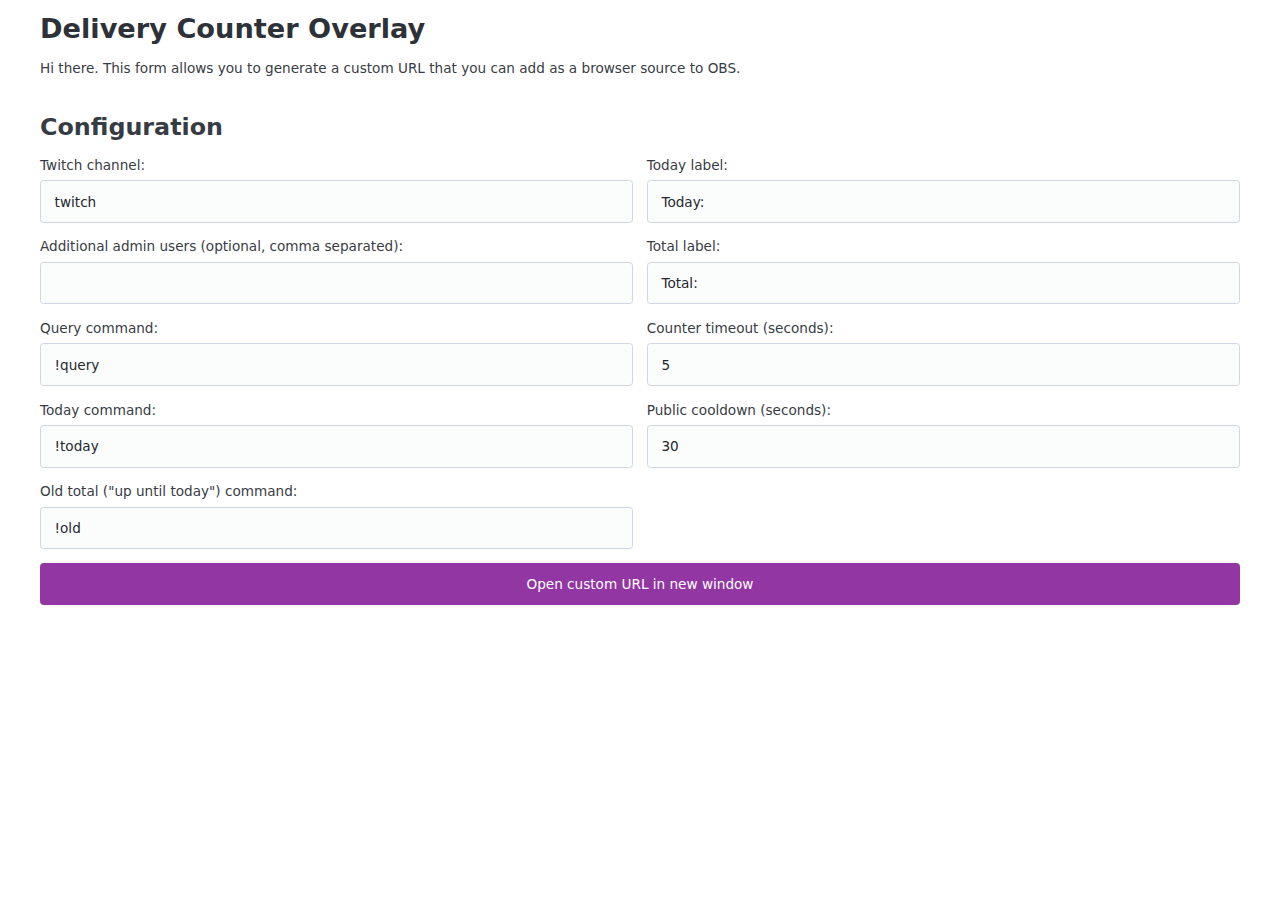
==== commit ba0f2825: "Replaced admin parameter with admins_csv, renamed some files" ====
--- a/index.html
+++ b/index.html
@@ -25,8 +25,8 @@
                     <label for="channel">Twitch channel:</label>
                     <input type="text" id="channel" name="channel" value="twitch" required><br>
 
-                    <label for="admin">Admin user (if different):</label>
-                    <input type="text" id="admin" name="admin" value=""><br>
+                    <label for="admin">Additional admin users (optional, comma separated):</label>
+                    <input type="text" id="admin" name="admins_csv" value=""><br>
 
                     <label for="command-query">Query command:</label>
                     <input type="text" id="command-query" name="cmd_query" value="!query" required><br>
